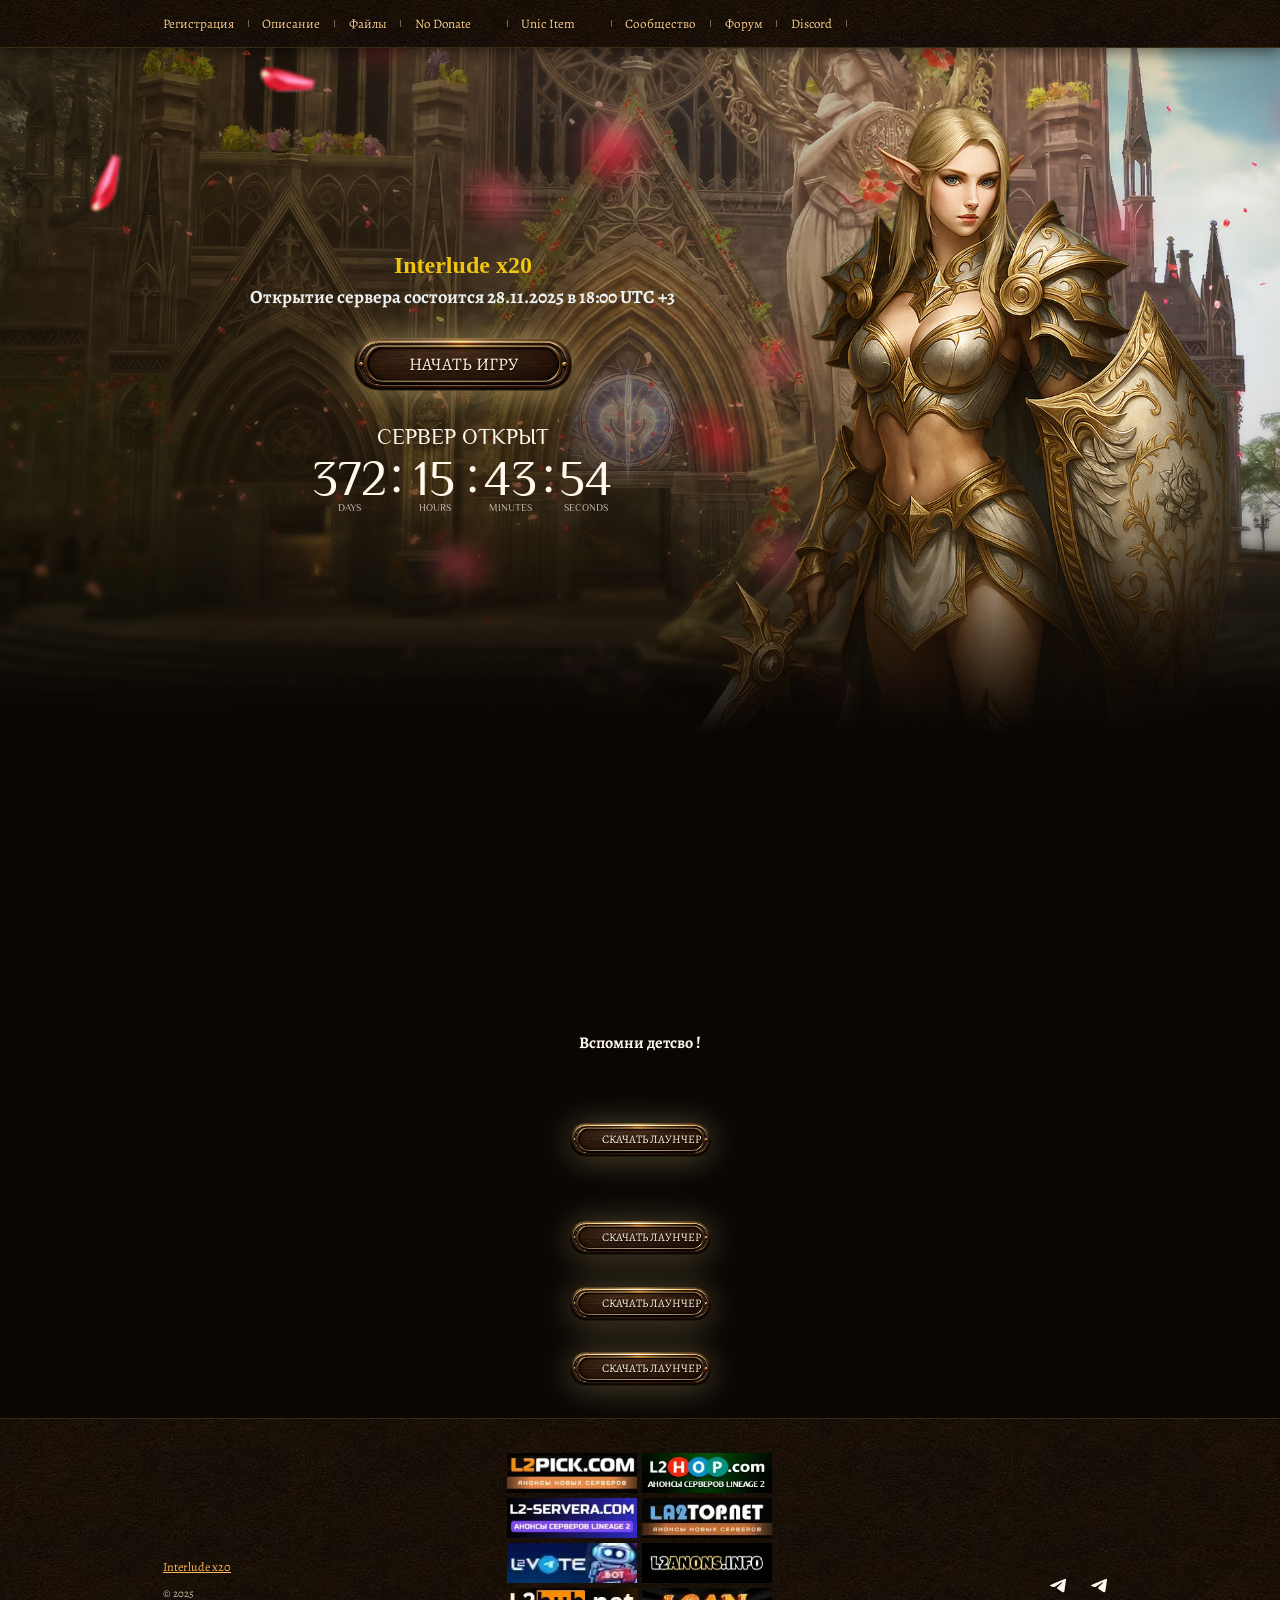
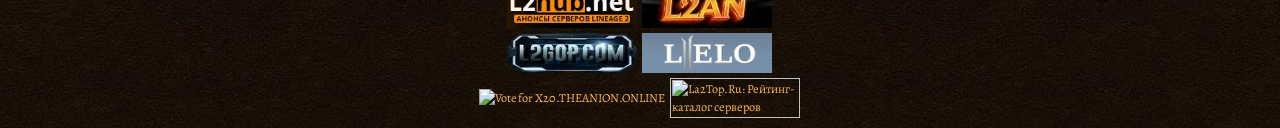
==== index.html @ 717d872b "Add files via upload" ====
<html lang="ru"><head>
<meta charset="utf-8"><style>
    .logotype__img {
        width: 100%;
        height: 100%;
        max-height: 222px;
        max-width: 400px;
    }
    .headline__desc_limit > p {
        padding: 0;
        margin: 0;
    }
</style>





<title data-i18n="title">Interlude x20 — Лучший выбор для фанатов Lineage 2 Interlude</title>
<meta name="description" content="💥 Врывайся к нам на сервер Interlude x20, осады и движ без остановки!">
<meta name="keywords" content="l2, la2, Interlude x20, Gracia, thebattle, l2name, averia, freewars, e-global, emerland, scryde, asterios, shock-world, eternal, beyond, euro-pvp, ketrawars, helios, rpg-club, lionna, l2dragon, l2mad, thewide, mas9, gorezonez, vonpts, new server, new server l2, new pvp server l2, new pvp server la2, л2, ла2, новые пвп сервера л2, новый пвп сервер л2, новый сервер л2, пвп крафт сервер, pts сборка, адреналин бот, квесты л2, анонсы новых серверов, server Gracia Final">
<meta name="robots" content="index, follow">
<meta name="language" content="ru">
<meta name="viewport" content="width=device-width, initial-scale=1.0">
<meta name="Content-Type" content="text/html; charset=UTF-8">
<meta property="og:title" content="Interlude x20 — Лучший выбор для фанатов Interlude ">
<meta property="og:description" content="💥 Врывайся к нам на сервер Interlude x20, осады и движ без остановки!">
<meta property="og:type" content="website">
<meta property="og:locale" content="ru">
<meta property="og:image" content="images/bg-top.jpg">


<link rel="icon" type="image/png" href="images/favicon-96x96.png" sizes="96x96">

    <script>
        const __config = {
            preload: {
                /* Minimum display time in seconds */
                /* Минимальное время показа в секундах */
                minTime: 1,

                /* Maximum display time in seconds */
                /* Максимальное время показа в секундах */
                maxTime: 10,

                /* Use the load event.
                If the event occurs earlier than min Time, the preloader will be hidden after the expiration of minTime.
                Otherwise, the preloader will be hidden if the event occurs later than minTime, but before maxTime */
                /* Использовать событие load.
                Если событие наступит раньше чем minTime, то прелоадер скроется по истечению minTime.
                Иначе прелоадер скроется если событие наступит позже minTime, но раньше maxTime */
                withOnload: true,

                /* Condition check update rate in seconds */
                /* Скорость обновления проверки условий в секундах */
                timeInterval: 0.5,
            },
            sectionSwitcher: {
                // Включить/отключить переключение секций колесиком
                init: true,
                // Скорость переключения между секциями
                // Switching speed between sections
                speed: 0.5,
                easeType: "power1.out",
            },
            sliders: {
                news: {
                    init: true,
                    loop: false,
                    autoplay: false,
                    autoplayDelay: 7000,
                },
                streams: {
                    init: true,
                    autoplay: false,
                    autoplayDelay: 10000,
                },
            },
            timer: {
                dd: [
                    ["Day", "Days", "Days"],
                    ["Hour", "Hours", "Hours"],
                    ["Minute", "Minutes", "Minutes"],
                    ["Second", "Seconds", "Seconds"],
                ],
            },
        };
    </script>


    <style>
        .preload {
            background-color: rgb(9, 6, 4);
            min-width: 320px;
            position: fixed;
            z-index: 500;
            top: 0;
            left: 0;
            right: 0;
            bottom: 0;
            display: flex;
            justify-content: center;
            align-items: center;
            flex-direction: column;
            box-sizing: border-box;
        }
    </style>
    <!-- fonts -->
    <link rel="preconnect" href="https://fonts.googleapis.com">
    <link rel="preconnect" href="https://fonts.gstatic.com" crossorigin="">
    <link href="https://fonts.googleapis.com/css2?family=Alegreya+Sans:ital,wght@0,100;0,300;0,400;0,500;0,700;0,800;0,900;1,100;1,300;1,400;1,500;1,700;1,800;1,900&family=Alegreya:ital,wght@0,400..900;1,400..900&family=Cormorant:ital,wght@0,300..700;1,300..700&family=Philosopher:ital,wght@0,400;0,700;1,400;1,700&display=swap" rel="stylesheet">

    <!-- libs -->
    <link rel="stylesheet" href="css/style.css">
    <link rel="stylesheet" href="css/jquery.fancybox.min.css">
    <link rel="stylesheet" href="css/swiper.min.css">

    <!-- Main style -->
    <link rel="stylesheet" href="css/main.css">
    <link rel="stylesheet" href="css/custom.css">
<style>
    .menu__item {
        cursor: pointer !important;
    }
</style></head>
<body class="body">












<div class="section compensate-for-scrollbar" data-section="navigation">
    <div class="container" data-container="navigation">
        <div class="navigation">
            <!-- <div class="navigation__box navigation__box_side_left"></div> -->

            <div class="navigation__menu menu" data-menu="">
                <div class="menu__content">
                    <ul class="menu__list">
                        <li class="menu__el">
                            <a href="javascript:;" data-open-window="modal-register"  class="menu__item" data-i18n="registg"> Регистрация </a>
                        </li>
                        <li class="menu__dot"></li>
                        <li class="menu__el">
                            
                            <a href="#serverinfo" dkonurl="https://dkon.app/L2Int/post/426738"   class="menu__item" data-i18n="desc"> Описание </a>

                            <!--a href="javascript:;" data-open-window="modal-serverinfo" class="menu__item" data-i18n="desc"> Описание </a-->
                        </li>
                        <li class="menu__dot"></li>
                        <li class="menu__el">
                            <a href="javascript:;" data-open-window="modal-downloads" data-menu-close="" class="menu__item" data-i18n="files">
                                Файлы                            </a>
                        </li>
                        
                        <li class="menu__dot"></li>
                          <li class="menu__el"> 
                            <a href="#nodonate"    data-menu-close="" class="menu__item" >
                                No Donate      &nbsp; <img style="width: 16px;height: 16px;" src="https://res.dkon.app/feelings/12.png" alt="">                       </a>
                        </li>
                        <li class="menu__dot"></li>
                        
                        
                         <li class="menu__el"> 
                            <a href="#unicitem"   data-menu-close="" class="menu__item" >
                                Unic Item      &nbsp; <img style="width: 16px;height: 16px;" src="https://res.dkon.app/feelings/55.png" alt="">                       </a>
                        </li>
                        <li class="menu__dot"></li>
                       
                        

                        <li class="menu__el">
                            <a href="https://dkon.app/L2Int" target="_blank" data-menu-close="" class="menu__item" data-i18n="comm">
                                Сообщество                            </a>
                        </li>
                        
                        <li class="menu__dot"></li>

                         <li class="menu__el">
                            <a href="https://dkon.app/La2WildMP" target="_blank" data-menu-close="" class="menu__item" data-i18n="forum">
                                Форум                            </a>
                        </li>
                        
                        <li class="menu__dot"></li>
                        
                        
                          <li class="menu__el">
                            <a href="https://dkon.app/go?cc=M02DJ" target="_blank" data-menu-close="" class="menu__item" >
                                Discord                            </a>
                        </li>
                        
                        <li class="menu__dot"></li>
                        

                        <li class="menu__el menu__el_continer menu__el_continer_divider"></li>
                        <li class="menu__el menu__el_continer" data-place-from="auth"></li>
                        <li class="menu__el menu__el_continer">
                            <div class="scl_type_mobile" data-place-from="scl"></div>
                        </li>
                    </ul>
                    <!-- END menu__list -->
                </div>
                <!-- END menu__content -->
            </div>
            <!-- END menu -->


            <div class="navigation__box navigation__box_side_right">
              
            </div>

            <div class="navigation__gw-burger gw-burger" data-gw-burger="">
                <div class="gw-burger__box">
                    <div class="gw-burger__line gw-burger__line_pos_top"></div>
                    <div class="gw-burger__line gw-burger__line_pos_middle"></div>
                    <div class="gw-burger__line gw-burger__line_pos_bottom"></div>
                </div>
            </div>
        </div>
        <!-- END  navigation -->
    </div>
</div>
<!-- END  section -->

    <div class="page">
        <header class="section" data-section="hero" data-target-section="hero">
            <div class="container" data-container="hero">
                <div class="hero" data-gw-anime="fadeInDown" data-gw-anime-delay=".2s" data-gw-anime-duration=".8s">
                    <div class="hero__box">
                        <div class="hero__logotype">
                            <a href="/" class="logotype">
                                
                            </a>

                        </div>
                        <!-- <h1 class="hero__title">Сoming soon!</h1> -->
                                                                                <div class="hero__subtitle">
                                <div class="about__desc">
<div class="headline__desc headline__desc_limit">
<p><span style="color: #f1c40f; font-family: georgia, palatino, serif;"><span style="font-size: 24px;"><strong>Interlude x20</strong></span></span></p>
<p><span style="color: #ecf0f1;"><span style="font-size: 18pt;"><strong><span style="font-size: 14pt;"  data-i18n="server_opening">Открытие сервера состоится 28.11.2025 в 18:00 UTC +3</span></strong></span></span></p>
</div>
</div>
                            </div>
                                                <div class="hero__btns">
                            <a href="javascript:;" data-open-window="modal-downloads" class="btn btn_size_large" data-i18n="start_game">
                                Начать Игру                            </a>
                        </div>
                        <div class="hero__countdownbox countdownbox" data-countdown-start-time="2025-11-28 19:00:00" data-countdown-before="До старта осталось:" data-countdown-after="Сервер открыт" data-countdown-time-zone="Europe/Moscow"></div>

                    </div>
                </div>
                <!-- END  hero -->
            </div>
            <!-- END  container -->
        </header>
        <!-- END  section -->
        
        
        
        

        <div class="spacer"></div>
        
        <p><center>
            <h2> Вспомни детсво !</h2>
            <div class="dkon-app">
    <div class="dkon-app-cell">
        <script async="" src="https://res.dkon.app/dev/widget.js" dkon-video="embed" data-dkon-color="sepia" data-dkon-post="PKAlly/426912" data-width="310px" data-height="354px"></script>
    </div>
    <div class="dkon-app-cell">
        <script async="" src="https://res.dkon.app/dev/widget.js" dkon-video="embed" data-dkon-color="sepia" data-dkon-post="PKAlly/426910" data-width="310px" data-height="354px"></script>
    </div>
    <div class="dkon-app-cell">
        <script async="" src="https://res.dkon.app/dev/widget.js" dkon-video="embed" data-dkon-color="sepia" data-dkon-post="PKAlly/426911" data-width="310px" data-height="354px"></script>
    </div>
</div>
            
            
            

      <style>
          .dkon-app {
    display: flex;
    flex-wrap: wrap; /* Позволяет обертывание элементов */
    gap: 10px; /* Отступ между ячейками */
}

.dkon-app-cell {
    flex: 1 1 310px; /* Минимальная ширина ячеек */
    max-width: calc(100% - 20px); /* Учитываем отступы */
    box-sizing: border-box; /* Корректный расчет ширины */
}

</style>
            
        
            </center></p>
        
        
        <br><br>
        
        <center>
                                
                                <a href="https://dkon.app/go?cc=RGAqG" target="_blank"  class="downloads__btn btn" data-i18n="launcher"> <img style="width: 16px;height: 16px;" src="https://res.dkon.app/feelings/12.png" alt=""> Скачать лаунчер</a> 
                            </center>
        <br><br>
        
        <div id="nodonate"></div>
        
        
        <center>
                                  <script async="" src="https://res.dkon.app/dev/widget.js" data-dkon-color="sepia" data-dkon-post="L2Int/426749" data-width="100%" data-height="844px"></script></center>
                    
            
                  
        
        <br><br>
        <center>
                                
                                <a href="https://dkon.app/go?cc=RGAqG" target="_blank"  class="downloads__btn btn" data-i18n="launcher"> <img style="width: 16px;height: 16px;" src="https://res.dkon.app/feelings/12.png" alt=""> Скачать лаунчер</a> 
                            </center> <br><br>
        
        <div id="unicitem"></div>
                                <center>
                                  <script defer src="https://res.dkon.app/dev/widget.js" data-dkon-color="sepia" data-dkon-post="L2Int/426750" data-width="100%" data-height="724px"></script></center>
                    
            
                  <center>
                                
                                <a href="https://dkon.app/go?cc=RGAqG" target="_blank"  class="downloads__btn btn" data-i18n="launcher"> <img style="width: 16px;height: 16px;" src="https://res.dkon.app/feelings/12.png" alt=""> Скачать лаунчер</a> 
                            </center>
        
        
        <br><br>
        <div id="serverinfo"></div>
        <center>
                                  <script defer src="https://res.dkon.app/dev/widget.js" data-dkon-color="sepia" data-dkon-post="L2Int/426738" data-width="100%" data-height="3024px"></script></center>
                    
            
                  <center>
                                
                                <a href="https://dkon.app/go?cc=RGAqG" target="_blank"  class="downloads__btn btn" data-i18n="launcher"> <img style="width: 16px;height: 16px;" src="https://res.dkon.app/feelings/12.png" alt=""> Скачать лаунчер</a> 
                            </center> 
        <br><br>
        <footer class="section" data-section="footer" data-gw-anime="fadeIn" data-gw-anime-duration=".6s" data-gw-anime-delay=".1s">
            <div class="container" data-container="footer">
                <div class="footer" style="padding-bottom: 10px;align-items: center">
                    <div class="footer__about">
                        <div class="footer__logotype">
                            <a href="/" class="logo">
                               Interlude x20
                            </a>

                        </div>
                        <div class="footer__desc">
                            © 2025
                                                   </div>
                    </div>
                    <div class="footer__fnav fnav">
                        <div style="display: flex;align-items: center;gap: 5px;flex-wrap: wrap;justify-content: center">
                                                                                        
                                <a href="https://l2pick.com" style="width: 130px;height: 40px" class="footer__link">
                                    <img style="width: 130px;height: 40px" src="images/Y7dDNddhHydB2cgTfGYsXqw3Je3lq1OaXede9zss1731254130.webp" title="L2PICK.COM" alt="L2PICK.COM">
                                </a>
                                                                                                                    
                                <a href="https://l2hop.com/" style="width: 130px;height: 40px" class="footer__link">
                                    <img style="width: 130px;height: 40px" src="images/bs50uPxa5hb0PpVKUBp5RZYoOgTSJMuG7CWJR9Ps1731254202.webp" title="L2HOP" alt="L2HOP">
                                </a>
                                                                                                                    
                                <a href="https://l2-servera.com/" style="width: 130px;height: 40px" class="footer__link">
                                    <img style="width: 130px;height: 40px" src="images/TnX2RUT76XCcNHqHaRD4QbnkZVvxZvfkZ4GWJ8Tn1759477064.webp" title="https://l2-servera.com/" alt="https://l2-servera.com/">
                                </a>
                                                                                                                    
                                <a href="https://la2top.net/" style="width: 130px;height: 40px" class="footer__link">
                                    <img style="width: 130px;height: 40px" src="images/rRxpN9SWddkGqZyQAq9zYwoBcsLe1r26z8j5XShT1759476986.webp" title="https://la2top.net/" alt="https://la2top.net/">
                                </a>
                                                                                                                    
                                <a href="https://l2vote.com" style="width: 130px;height: 40px" class="footer__link">
                                    <img style="width: 130px;height: 40px" src="images/aj7BLZFQsIt9NE6e8hvDhTBbEa8HcwkjdbP0i9Vy1759477099.webp" title="https://l2vote.com" alt="https://l2vote.com">
                                </a>
                                                                                                                    
                                <a href="https://l2anons.info/" style="width: 130px;height: 40px" class="footer__link">
                                    <img style="width: 130px;height: 40px" src="images/de7yeKzsjPoFZJ0JrrP3ccYum7Zbr6uSv5JJC8G01759477131.webp" title="https://l2anons.info/" alt="https://l2anons.info/">
                                </a>
                                                                                                                    
                                <a href="https://l2hub.net/" style="width: 130px;height: 40px" class="footer__link">
                                    <img style="width: 130px;height: 40px" src="images/wTutTf3WyJmzocgLadRB1srlS1XpNAeCVgsAjTvs1731257094.webp" title="L2HUB" alt="L2HUB">
                                </a>
                                                                                                                    
                                <a href="https://l2anons.info/" style="width: 130px;height: 40px" class="footer__link">
                                    <img style="width: 130px;height: 40px" src="images/sO4oRKHEU0VrCLTTkanONznDFwlK46jAETwYK4d017594769291759477018.webp" title="https://l2anons.info/" alt="https://l2anons.info/">
                                </a>
                                                                                                                    
                                <a href="https://l2gop.com" style="width: 130px;height: 40px" class="footer__link">
                                    <img style="width: 130px;height: 40px" src="images/HxFuuf3XJyYMZyJJwhSkJBjELkajX2ICprNZOHGe1759477159.webp" title="https://l2gop.com" alt="https://l2gop.com">
                                </a>
                                                                                                                    
                                <a href="https://l2elo.com/" style="width: 130px;height: 40px" class="footer__link">
                                    <img style="width: 130px;height: 40px" src="images/YU7EeNQ40eVfkeewPW3tK5NEKdo1bEFgFqWg5lWl1759477191.webp" title="https://l2elo.com/" alt="https://l2elo.com/">
                                </a>
                            <a href="https://l2.hopzone.net/site/vote/107031/1"><img src="https://l2.hopzone.net/assets/img/banners/vote_banners/simple_banner_4.png" alt="Vote for X20.THEANION.ONLINE" title="L2.HOPZONE.NET – Lineage 2 Servers ranking"></a>

<a href="http://La2Top.Ru/" target="_blank"><img src="http://La2Top.Ru/resource/img/logo1.png" class="footer__link" style="width: 130px;height: 40px"  alt="La2Top.Ru: Рейтинг-каталог серверов Lineage2"></a>
                            
                            
                                                                                </div>
                    </div>
                    <div class="footer__media" style="gap: 0">
                        <div class="footer__social">
                            <div class="scl">
                                <div class="scl__list">
                                    <a href="#" target="_blank" class="scl__item">
        <i class="gwi gwi_tg scl__ico-tg"></i>
    </a>
    <a href="#" target="_blank" class="scl__item">
        <i class="gwi gwi_tg scl__ico-tg"></i>
    </a>




                                </div>
                            </div>

                        </div>
                       
                    </div>
                </div>
                <!-- END  footer -->
            </div>
            <!-- END  container -->
        </footer>
        <!-- END  section -->

    </div>

<div class="bg" id="bg">
    <div class="bg__cover">
        <div class="bg__img bg__img_1" data-bg-parallax="-80">
            <div class="bg__char bg__char_1" data-gw-anime="fadeInLeft" data-gw-anime-delay=".2s" data-gw-anime-duration=".8s"></div>
        </div>
    </div>
</div>
<!-- END bg -->


<div style="display: none">
    <div class="mdl mdl_animated" id="modal-downloads">
        <div class="mdl__inner">
            <div class="mdl__close" data-fancybox-close=""></div>
            <div class="mdl__body downloads">
                <div class="downloads__grp">
                    <div class="downloads__list">
                        <div class="downloads__box">
                            <div class="downloads__heading">
                                <div class="downloads__title" data-i18n="start_game">Начать игру</div>
                                <div class="downloads__desc downloads__desc_accent_no" data-i18n="start_game_desc">
                                    Чтобы играть на нашем сервере, вам необходимо и скачать файлы с Google диска, либо загрузить клиент через наш лаунчер (рекомендуем). <br>
                                На сервере установлена авторегистрация (регистрация аккаунта происходит в самой игре)!
                                </div>
                            </div>
                            <div class="downloads__btns">
                                
                                <a href="https://dkon.app/go?cc=RGAqG" target="_blank"  class="downloads__btn btn" data-i18n="launcher"> <img style="width: 16px;height: 16px;" src="https://res.dkon.app/feelings/12.png" alt=""> Скачать лаунчер</a> 
                            </div>
                        </div>
                        <div class="downloads__devider"></div>
                                                                                <div class="downloads__box">
                                <div class="downloads__heading">
                                    <div class="downloads__title" data-i18n="patchandclient">
                                        Патч + Клиент
                                    </div>
                                    <div class="downloads__desc downloads__desc_accent_no" data-i18n="reclaunch">
                                        (Рекомендуем устанавливать игру через лаунчер)
                                    </div>
                                </div>
                                <div class="downloads__btns">
                                                                                                                    <a href="https://dkon.app/go?cc=cqo0P" target="_blank" class="downloads__btn btn ">
                                                                                            <img style="width: 16px;height: 16px;" src="images/google.png" alt="">
                                                                                        Client Interlude
                                        </a>
                                                                                                                    <a href="https://dkon.app/go?cc=3557q" target="_blank"  class="downloads__btn btn ">
                                                                                                                        <img style="width: 16px;height: 16px;" src="https://res.dkon.app/dalam-icon.ico/new-2025/icon_256x256x32.png" alt="">
                                                                                                                        
                                                                                           
                                                                                        Patch Interlude
                                        </a>
                                                                                                                   
                                                                    </div>
                            </div>

                                            </div>
                    <div class="downloads__requirements">
                       
                        <div class="downloads__tablebox">
                            
                                <script async src="https://res.dkon.app/dev/widget.js" data-dkon-color="sepia" data-dkon-post="L2Int/426747" data-width="100%" data-height="450px"></script>
                       
                        </div>
                    </div>
                </div>
            </div>
            <!-- END  mdl__body -->
        </div>
        <!-- END  mdl__inner -->
    </div>
    <!-- END  ww -->
</div>


    <!----- ddddd--->
    
<div style="display: none">
    <div class="mdl mdl_animated" id="modal-serverinfo">
        <div class="mdl__inner">
            <div class="mdl__close" data-fancybox-close=""></div>
            <div class="mdl__body downloads">
                <div class="downloads__grp">
                    <div class="downloads__list">
                        <div class="downloads__box">
                            <div class="downloads__heading">
                                <div class="downloads__title" data-i18n="inf">Информация о сервере</div>
                                <div class="downloads__desc downloads__desc_accent_no" data-i18n="infs">
                                    Классический сервер Interlude с рейтами х3.  
                                    <br> Сервер максимальо приблежен к оффу
                                    <br> Сервер мультиязычный
                                    <br> Оффлайн трейд бесплатный 
                                    
                                    <br> На сервере отсутсвует донат<br>
                                    Максимальное количество окон 4
                                  <br>  Торговая зона - MDT
                                    <br> Бафф до 24 уровня
                                    <br> Телепорты бесплатные 
            
                                    
                                    <br>
                                    <br>
                                    <br> Мы против покупных кланов и пати. Сервер адаптирован для соло игроков!
                                    <br> На сервере стоит защита от Ddos-атак!
                                    
                                </div>
                            </div>
                            
                        </div>
                                                                                

                                            </div>
                    <div class="downloads__requirements">
                        <div class="downloads__heading">
                            <div class="downloads__title"> </div>
                        </div>
                        <div class="downloads__tablebox">
                            
                            <!--script async src="https://res.dkon.app/dev/widget.js" data-dkon-post="Interlude/297905" data-width="100%" data-height="340px"></script-->
                            <!--script async src="https://res.dkon.app/dev/widget.js" data-dkon-color="sepia" data-dkon-post="Intx3/426538" data-width="100%" data-height="370px"></script-->
                            <script async="" src="https://res.dkon.app/dev/widget.js" data-dkon-color="marine" data-dkon-post="rdtfght/426544" data-width="310px" data-height="314px"></script>
                            
                        </div>
                    </div>
                </div>
            </div>
            <!-- END  mdl__body -->
        </div>
        <!-- END  mdl__inner -->
    </div>
    <!-- END  ww -->
</div>
    
    
    
    
    
    
    
    
   
<!--div style="display: none">
    <div class="mdl mdl_animated" id="modal-nodonate">
        <div class="mdl__inner">
            <div class="mdl__close" data-fancybox-close=""></div>
            <div class="mdl__body downloads">
                
                       
                            
                                <center>
                                  <script async="" src="https://res.dkon.app/dev/widget.js" data-dkon-color="sepia" data-dkon-post="L2Int/426749" data-width="100%" data-height="844px"></script></center>
                    
            
                  <center>
                                
                                <a href="https://dkon.app/go?cc=RGAqG" target="_blank"  class="downloads__btn btn" data-i18n="launcher"> <img style="width: 16px;height: 16px;" src="https://res.dkon.app/feelings/12.png" alt=""> Скачать лаунчер</a> 
                            </center>
            <!-- END  mdl__body -->
        <!-- END  mdl__inner -->
    
    <!-- END  ww --
</div-->
    
      
    
    
            
<!--div style="display: none">
    <div class="mdl mdl_animated" id="modal-unicitem">
        <div class="mdl__inner">
            <div class="mdl__close" data-fancybox-close=""></div>
            <div class="mdl__body downloads">
                
                       
                            
                                <center>
                                  <script defer src="https://res.dkon.app/dev/widget.js" data-dkon-color="sepia" data-dkon-post="L2Int/426750" data-width="100%" data-height="724px"></script></center>
                    
            
                  <center>
                                
                                <a href="https://dkon.app/go?cc=RGAqG" target="_blank"  class="downloads__btn btn" data-i18n="launcher"> <img style="width: 16px;height: 16px;" src="https://res.dkon.app/feelings/12.png" alt=""> Скачать лаунчер</a> 
                            </center>
            <!-- END  mdl__body -->
        <!-- END  mdl__inner -->
    
    <!-- END  ww -
</div-->   
            
    
    
    <!---- reg--->
    
    
    
<div style="display: none">
    <div class="mdl mdl_animated" id="modal-register">
        <div class="mdl__inner">
            <div class="mdl__close" data-fancybox-close=""></div>
            <div class="mdl__body downloads">
                <div class="downloads__grp">
                    <div class="downloads__list">
                        <div class="downloads__box">
                            <div class="downloads__heading">
                                <div class="downloads__title" data-i18n="registg">Регистрация</div>
                                <div class="downloads__desc downloads__desc_accent_no" data-i18n="rginf">
                                    
                                    <br> 
                                    <br> Дороги игроки! На нашем сервере установлена авторегистрация!
                                    <br> 
                                    <br> Для того, что бы зарегистрироваться на сервере вы должны скачать наш клиент
                                    <br> Скачать клиент Gracia Final можно через Google либо через наш лаунчер (рекомендуем)
                                    <br> После установки клиента, вы заходите в игру!
                                    <br> В игре вы вводите желаемый логин и пароль
                                    <br> Если логин свободен, то аккаунт будет создан
                                    <br> Не рекомендуем использовать пароли с других проектов
                                    <br> Минимальная длина аккаунта 4 символа, длина пароля 4 символа
                                    <br> 
                                    <br> На сервере стоит защита от подбора паролей !
                                </div>
                            </div>
                            
                        </div>
                                                                                

                                            </div>
                    <div class="downloads__requirements">
                        <div class="downloads__heading">
                            <div class="downloads__title"> </div>
                        </div>
                        <div class="downloads__tablebox">
                            
                            <script async src="https://res.dkon.app/dev/widget.js" data-dkon-color="sepia" data-dkon-post="L2Int/426748" data-width="100%" data-height="490px"></script>
                            
                        </div>
                    </div>
                </div>
            </div>
            <!-- END  mdl__body -->
        </div>
        <!-- END  mdl__inner -->
    </div>
    <!-- END  ww -->
</div>
    
<!-- Libs  -->
<script src="js/jquery-3.4.1.min.js"></script>
<script src="js/jquery.fancybox.js"></script>
<script src="js/swiper.min.js"></script>
<script src="js/gsap.min.js"></script>
<script src="js/ScrollTrigger.min.js"></script>
<script src="js/ScrollToPlugin.min.js"></script>
<script src="js/anime.min.js"></script>
<script src="js/luxon.min.js"></script>

<script src="js/app.js"></script>
<script src="js/custom.js"></script>

<script src="https://res.dkon.app/gamecenter_promo/lang/intx3/dkon.js"></script>
    

    <script>
        
        (function(){
  const replacement = '28.11.2025 - 19:00 UTC +3';
  function replaceInNode(node){
    if (node.nodeType === 3) { // текстовый узел
      if (node.nodeValue && node.nodeValue.includes('{datetime}'))
        node.nodeValue = node.nodeValue.replace(/\{datetime\}/g, replacement);
    } else if (node.nodeType === 1) { // элемент
      if (node.innerHTML && node.innerHTML.includes('{datetime}'))
        node.innerHTML = node.innerHTML.replace(/\{datetime\}/g, replacement);
    }
  }

  // Сначала разовая попытка (на случай если уже вставлено)
  document.querySelectorAll('body *').forEach(el => replaceInNode(el));

  // Наблюдаем за изменениями DOM и заменяем по ходу
  const mo = new MutationObserver(muts => {
    muts.forEach(m => {
      m.addedNodes.forEach(n => {
        replaceInNode(n);
        if (n.querySelectorAll) n.querySelectorAll('*').forEach(el => replaceInNode(el));
      });
      if (m.type === 'characterData' && m.target) replaceInNode(m.target);
      if (m.type === 'attributes' && m.target) replaceInNode(m.target);
    });
  });

  mo.observe(document.body, {childList: true, subtree: true, characterData: true, attributes: true});
})();

</script>



</body></html>
---- css/style.css ----
@font-face {
  font-family: 'gwi';
  src:
    url('../fonts/gwi.ttf') format('truetype'),
    url('../fonts/gwi.woff') format('woff'),
    url('../images/gwi.svg#gwi') format('svg');
  font-weight: normal;
  font-style: normal;
  font-display: block;
}

[class^="gwi_"], [class*=" gwi_"] {
  /* use !important to prevent issues with browser extensions that change fonts */
  font-family: 'gwi' !important;
  speak: never;
  font-style: normal;
  font-weight: normal;
  font-variant: normal;
  text-transform: none;
  line-height: 1;

  /* Better Font Rendering =========== */
  -webkit-font-smoothing: antialiased;
  -moz-osx-font-smoothing: grayscale;
}

.gwi_tg:before {
  content: "\e923";
}
.gwi_vk-brands-solid:before {
  content: "\e922";
}
.gwi_cookies:before {
  content: "\e921";
}
.gwi_share:before {
  content: "\e91f";
}
.gwi_fb:before {
  content: "\e903";
}
.gwi_google:before {
  content: "\e911";
}
.gwi_instagram:before {
  content: "\e912";
}
.gwi_linkedin:before {
  content: "\e913";
}
.gwi_reddit:before {
  content: "\e914";
}
.gwi_sq-telegram:before {
  content: "\e915";
}
.gwi_tiktok:before {
  content: "\e916";
}
.gwi_twitch:before {
  content: "\e917";
}
.gwi_x:before {
  content: "\e918";
}
.gwi_youtube:before {
  content: "\e919";
}
.gwi_artstation:before {
  content: "\e91a";
}
.gwi_discord:before {
  content: "\e91b";
}
.gwi_ex-glob:before {
  content: "\e91c";
}
.gwi_ind-list:before {
  content: "\e91e";
}
.gwi_ind-marker-3:before {
  content: "\e900";
}
.gwi_calendar1:before {
  content: "\e924";
}
.gwi_check:before {
  content: "\e904";
}
.gwi_check-circle:before {
  content: "\e905";
}
.gwi_chevron-down:before {
  content: "\e906";
}
.gwi_chevron-left:before {
  content: "\e901";
}
.gwi_chevron-right:before {
  content: "\e902";
}
.gwi_chevron-up:before {
  content: "\e907";
}
.gwi_edit:before {
  content: "\e908";
}
.gwi_eye:before {
  content: "\e909";
}
.gwi_eye-off:before {
  content: "\e90a";
}
.gwi_log-in:before {
  content: "\e90b";
}
.gwi_log-out:before {
  content: "\e90c";
}
.gwi_menu:before {
  content: "\e90d";
}
.gwi_radio:before {
  content: "\e90e";
}
.gwi_error:before {
  content: "\e920";
}
.gwi_calendar:before {
  content: "\e953";
}
.gwi_facebook:before {
  content: "\ea91";
}
.gwi_facebook2:before {
  content: "\ea94";
}
.gwi_image:before {
  content: "\e90f";
}
.gwi_images:before {
  content: "\e910";
}
.gwi_feed:before {
  content: "\e91d";
}
.gwi_clock:before {
  content: "\e94e";
}
.gwi_spinner2:before {
  content: "\e97b";
}
.gwi_spinner9:before {
  content: "\e982";
}
.gwi_spinner10:before {
  content: "\e983";
}
.gwi_zoom-in:before {
  content: "\e987";
}
.gwi_zoom-out:before {
  content: "\e988";
}
.gwi_cog:before {
  content: "\e994";
}
.gwi_fire:before {
  content: "\e9a9";
}
.gwi_cloud-download:before {
  content: "\e9c2";
}
.gwi_star-empty:before {
  content: "\e9d7";
}
.gwi_star-half:before {
  content: "\e9d8";
}
.gwi_star-full:before {
  content: "\e9d9";
}
.gwi_plus:before {
  content: "\ea0a";
}
.gwi_minus:before {
  content: "\ea0b";
}
.gwi_checkmark:before {
  content: "\ea10";
}
.gwi_arrow-up2:before {
  content: "\ea3a";
}
.gwi_arrow-right2:before {
  content: "\ea3c";
}
.gwi_arrow-down2:before {
  content: "\ea3e";
}
.gwi_arrow-left2:before {
  content: "\ea40";
}
.gwi_google-2:before {
  content: "\ea88";
}
.gwi_facebook1:before {
  content: "\ea90";
}
.gwi_instagram-2:before {
  content: "\ea92";
}
.gwi_whatsapp:before {
  content: "\ea93";
}
.gwi_rss:before {
  content: "\ea9b";
}
.gwi_youtube-2:before {
  content: "\ea9d";
}
.gwi_twitch-2:before {
  content: "\ea9f";
}
.gwi_steam:before {
  content: "\eaac";
}
.gwi_github:before {
  content: "\eab0";
}
.gwi_skype:before {
  content: "\eac5";
}
.gwi_spinner11:before {
  content: "\e984";
}
.gwi_cog1:before {
  content: "\e995";
}
.gwi_stats-dots:before {
  content: "\e99b";
}
.gwi_trophy:before {
  content: "\e99e";
}
.gwi_gift:before {
  content: "\e99f";
}
.gwi_shield:before {
  content: "\e9b4";
}
.gwi_attachment:before {
  content: "\e9cd";
}
.gwi_star-empty1:before {
  content: "\e9da";
}
.gwi_star-full1:before {
  content: "\e9db";
}
.gwi_info:before {
  content: "\ea0c";
}
.gwi_enter:before {
  content: "\ea13";
}
.gwi_exit:before {
  content: "\ea14";
}
.gwi_loop2:before {
  content: "\ea2e";
}
.gwi_checkbox-checked:before {
  content: "\ea52";
}
.gwi_checkbox-unchecked:before {
  content: "\ea53";
}
.gwi_embed2:before {
  content: "\ea80";
}
.gwi_terminal:before {
  content: "\ea81";
}
.gwi_instagram1:before {
  content: "\ea95";
}
.gwi_whatsapp1:before {
  content: "\ea96";
}
.gwi_envelope-o:before {
  content: "\e925";
}
.gwi_envelope:before {
  content: "\e926";
}
.gwi_vk:before {
  content: "\e927";
}
---- css/main.css ----
:root{--body-min-width:20rem;--body-max-width:100%;--body-background-color-rgb:#090604;--body-background-color:9,6,4;--content-bg-rgb:#f2f2ef;--content-bg:242,242,239;--container-width:87.5rem;--font-0:"Alegreya","Philosopher","Times New Roman",Times,serif;--font-1:"Philosopher","Times New Roman",Times,serif;--font-2:"Alegreya Sans",Arial,sans-serif;--font-3:"Alice","Times New Roman",Times,serif;--font-ico:"gwi";--color-light-rgb:#e8d1a6;--color-light:232,209,166;--color-dark-rgb:#000;--color-dark:0,0,0;--color-red-rgb:#fb3535;--color-red:251,53,53;--color-yellow-rgb:#ff0;--color-yellow:255,255,0;--color-orange-rgb:orange;--color-orange:255,165,0;--color-pink-rgb:pink;--color-pink:255,192,203;--color-purple-rgb:purple;--color-purple:128,0,128;--color-blue-rgb:#4484d8;--color-blue:68,132,216;--color-green-rgb:#66f066;--color-green:102,240,102;--color-grey-rgb:grey;--color-grey:128,128,128;--color-white-rgb:#fff;--color-white:255,255,255;--color-black-rgb:#000;--color-black:0,0,0;--color-brown-rgb:brown;--color-brown:165,42,42;--color-aqua-rgb:#0ff;--color-aqua:0,255,255;--color-0-rgb:#fff8eb;--color-0:255,248,235;--color-1-rgb:#ccc1a4;--color-1:204,193,164;--color-2-rgb:#ffae63;--color-2:255,174,99;--color-3-rgb:#fff;--color-3:#fff;--color-4-rgb:#fff;--color-4:#fff;--color-5-rgb:#fff;--color-5:#fff;--color-6-rgb:#fff;--color-6:#fff;--color-7-rgb:#fff;--color-7:#fff;--color-8-rgb:#fff;--color-8:#fff;--color-9-rgb:#fff;--color-9:#fff;--color-accent-rgb:#ffce8f;--color-accent:255,206,143;--color-accent-hover-rgb:#ffdb65;--color-accent-hover:255,219,101;--color-accent-2-rgb:#ffdb65;--color-accent-2:255,219,101;--color-accent-2-hover-rgb:#f80;--color-accent-2-hover:255,136,0;--color-url-rgb:#ffb759;--color-url:255,183,89;--color-url-hover-rgb:#ff9b31;--color-url-hover:255,155,49;--margin:0.625rem;--margin-x2:calc(var(--margin * 2));--margin-half:calc(var(--margin)/2);--margin-third:calc(var(--margin)/3);--negative-margin:calc(var(--margin)*-1);--border-radius:0.3125rem;--border-width:1px;--border-type:solid;--border-color:rgba(255,205,111,0.14);--border:var(--border-width) var(--border-type) var(--border-color);--shadow:0px 0.4375rem 3.375rem rgba(36,30,10,0.1);--thumb-url:url(../images/thumb.jpg);--arrow-down:url(../images/icons/arrow-down.svg);--arrow-down-width:1rem;--arrow-down-height:0.625rem;--icon-play:url(../images/play.png);--tippy-bg-color:#fff;--tippy-text-color:rgba(var(--color-1),1);--tippy-font-size:0.875rem;--tippy-border-radius:0.625rem;--tippy-border-color:#f1c93c}main{display:block}h1{font-size:2em;margin:.67em 0}hr{box-sizing:content-box;height:0;overflow:visible;border-color:rgba(0,0,0,.15)}pre{font-family:monospace,monospace;font-size:1em}abbr[title]{border-bottom:none;text-decoration:underline;-webkit-text-decoration:underline dotted;text-decoration:underline dotted}b,strong{font-weight:bolder}code,kbd,samp{font-family:monospace,monospace;font-size:1em}small{font-size:80%}sub,sup{font-size:75%;line-height:0;position:relative;vertical-align:baseline}sub{bottom:-.25em}sup{top:-.5em}button,input,optgroup,select,textarea{font-family:inherit;font-size:100%;line-height:1.15;margin:0}button,input{overflow:visible}button,select{text-transform:none}[type=button],[type=reset],[type=submit],button{-webkit-appearance:button}[type=button]::-moz-focus-inner,[type=reset]::-moz-focus-inner,[type=submit]::-moz-focus-inner,button::-moz-focus-inner{border-style:none;padding:0}[type=button]:-moz-focusring,[type=reset]:-moz-focusring,[type=submit]:-moz-focusring,button:-moz-focusring{outline:1px dotted ButtonText}fieldset{padding:.35em .75em .625em}legend{box-sizing:border-box;color:inherit;display:table;max-width:100%;padding:0;white-space:normal}progress{vertical-align:baseline}textarea{overflow:auto}[type=checkbox],[type=radio]{box-sizing:border-box;padding:0}[type=number]::-webkit-inner-spin-button,[type=number]::-webkit-outer-spin-button{height:auto}[type=search]{-webkit-appearance:textfield;outline-offset:-.125rem}[type=search]::-webkit-search-decoration{-webkit-appearance:none}::-webkit-file-upload-button{-webkit-appearance:button;font:inherit}details{display:block}summary{display:list-item}[hidden],template{display:none}img{border-style:none;display:inline-block}iframe,img,video{max-width:100%}a{background-color:transparent;color:#ffb759;color:rgba(var(--color-url),1);transition-duration:.2s;transition-property:opacity,color,background-color;outline:0;text-decoration:underline}a:hover{text-decoration:none}a:active,a:focus{outline:0}::-webkit-input-placeholder{color:#cc977f;color:var(--input-placeholder-color);opacity:1}:-moz-placeholder,::-moz-placeholder{color:#cc977f;color:var(--input-placeholder-color);opacity:1}:-ms-input-placeholder{color:#cc977f;color:var(--input-placeholder-color);opacity:1}:focus::-webkit-input-placeholder{color:transparent;color:var(--input-placeholder-color-focus)}:focus:-moz-placeholder,:focus::-moz-placeholder{color:transparent;color:var(--input-placeholder-color-focus)}:focus:-ms-input-placeholder{color:transparent;color:var(--input-placeholder-color-focus)}[class*=" gwi_"]:before,[class^=gwi_]:before{margin:0;width:auto}ol,ul{padding-left:1.375em;margin:.625em 0}table{border:1px solid rgba(255,205,111,.14);border:var(--border);border-collapse:collapse;background-color:#26231e;border-radius:.125rem;color:#fff8eb;color:rgba(var(--color-0),1)}td,th{border:1px solid rgba(255,205,111,.14);border:var(--border);padding:.625em 1em}th{color:#fff;background-color:#402a1c;font-weight:700}tr:where(:nth-child(odd)){background-color:#1e1c19}::-webkit-scrollbar{width:.375rem;height:.25rem;background-color:rgba(0,0,0,.4)}::-webkit-scrollbar-thumb{background-color:#422418}::-webkit-scrollbar-thumb:hover{background-color:#9b5a35}*{scrollbar-width:thin;scrollbar-color:#9b5a35 #422418}html{line-height:1.5;-webkit-text-size-adjust:100%;font-family:Alegreya,Philosopher,Times New Roman,Times,serif;font-family:var(--font-0);font-size:100%;font-weight:400;color:#fff8eb;color:rgba(var(--color-0),1);cursor:default}.section-slider-active [data-section=navigation]{margin-right:0!important}body{top:0!important;position:relative!important;z-index:0;overflow-x:clip;margin:0;background-color:#090604;background-color:rgba(var(--body-background-color),1);background-image:none;background-size:auto;background-position:50%;background-repeat:no-repeat}.page,body{min-height:100vh;min-height:100dvh;min-width:20rem;min-width:var(--body-min-width);display:flex;flex-direction:column}.page{margin:0 auto;width:100%;max-width:100%;max-width:var(--body-max-width);flex-grow:1;transition:all .3s}.page,.section{position:relative;z-index:2;box-sizing:border-box}.section{flex-shrink:0;display:flex;justify-content:center;align-items:center;flex-direction:column}.container{max-width:90rem;max-width:calc(var(--container-width) + var(--margin)*4);width:100%;min-width:0;padding-right:1.25rem;padding-right:calc(var(--margin)*2);padding-left:1.25rem;padding-left:calc(var(--margin)*2);position:relative;z-index:2;box-sizing:border-box}.container_fluid{max-width:100%}.spacer{flex-grow:1;min-height:8.75rem}.compensate-navigation{height:4.375rem;height:var(--navigation-height);box-sizing:border-box}.link{text-decoration:underline;color:currentColor}.link:hover,.link_tdn{text-decoration:none}.link_hover_tdu:hover{text-decoration:underline}[data-tab]{display:none;opacity:0;-webkit-animation:tab 1s ease forwards;animation:tab 1s ease forwards}@-webkit-keyframes tab{0%{opacity:0}to{opacity:1}}@keyframes tab{0%{opacity:0}to{opacity:1}}.author{display:flex;justify-content:flex-start;align-items:flex-start;text-align:left;font-size:.75rem;color:rgba(#fff,1);color:rgba(var(--color-4),1);text-decoration:none;transition:all .2s}[href].author:hover{color:#ccc1a4;color:rgba(var(--color-1),1)}.author__logo_ml{margin-left:.1875rem}.auth{display:flex;justify-content:center;align-items:center;flex-wrap:wrap;grid-gap:2.5rem;gap:2.5rem}.auth__btn{color:#fff8eb;color:rgba(var(--color-0),1);font-size:1.125rem;font-weight:400;text-decoration:none;transition:all .2s;text-transform:uppercase}.auth__btn:hover,.title{color:#ffce8f;color:rgba(var(--color-accent),1)}.title{font-family:Alegreya,Philosopher,Times New Roman,Times,serif;font-family:var(--font-0);font-size:2.25rem;font-weight:400;line-height:1.1;margin:0}.title_size_small{font-size:1.75rem}.subtitle{color:#fff8eb;color:rgba(var(--color-0),1);font-family:Alegreya,Philosopher,Times New Roman,Times,serif;font-family:var(--font-0);font-size:1rem;font-weight:400;line-height:1.3;margin:0}.subtitle_size_small{font-size:.875rem}.ttl{font-family:Philosopher,Times New Roman,Times,serif;font-family:var(--font-1);color:#ffce8f;color:rgba(var(--color-accent),1);margin:0;font-size:1.375rem;font-style:normal;font-weight:500;display:flex;justify-content:flex-start;align-items:center}.ttl_mt{margin-top:1rem}.ttl_mb{margin-bottom:1rem}.ttl_size_large{font-size:1.5rem}.heading{display:flex;justify-content:center;align-items:center;flex-direction:column;text-align:center;text-shadow:0 .3125rem .625rem rgba(0,0,0,.2)}.heading_mb{margin-bottom:2.5rem}.heading_mt{margin-top:2.5rem}.caption{display:flex;justify-content:flex-start;align-items:center;grid-gap:.75rem;gap:.75rem}.caption_mt{margin-top:1rem}.caption_mt_large{margin-top:1.375rem}.caption_mb{margin-bottom:1rem}.caption_mb_large{margin-bottom:1.375rem}.list{padding-left:0;list-style-type:none;display:grid;grid-gap:1.125rem;gap:1.125rem}.list li{position:relative;z-index:0;padding-left:1.75rem}.list li:before{content:"";background-color:#ffce8f;background-color:rgba(var(--color-accent),1);background-image:none;background-size:cover;background-position:50%;background-repeat:no-repeat;display:inline-block;position:absolute;top:.5rem;left:0;width:.5625rem;height:.5625rem;-webkit-clip-path:polygon(0 0,0 100%,100% 50%);clip-path:polygon(0 0,0 100%,100% 50%)}.itm{display:flex;justify-content:flex-start;align-items:flex-start;grid-gap:.5rem;gap:.5rem}.itm__title{font-size:1rem;font-weight:700;line-height:1.3;font-family:Alegreya,Philosopher,Times New Roman,Times,serif;font-family:var(--font-0);color:#fff8eb;color:rgba(var(--color-0),1);margin:0;text-transform:uppercase}.itm__box{padding-top:.3125rem}.cover{width:100%;display:block;border-radius:.3125rem;border-radius:var(--border-radius)}.cover_mb{margin-bottom:1rem}.tbl{background-color:#edf1f2;border-radius:.375rem;box-sizing:border-box;padding:.375rem .625rem;font-family:Philosopher,Times New Roman,Times,serif;font-family:var(--font-1);font-size:.75rem;font-weight:700;text-transform:uppercase;max-width:100%;overflow-x:auto}.tbl__table{width:100%;border:0;color:#454545}.tbl__table,.tbl__tr{background:transparent}.tbl__tr:where(:nth-child(2n)){display:table-row;border:0;position:relative;z-index:0}.tbl__tr:where(:nth-child(2n)):after{display:block;content:"";position:absolute;top:0;right:0;bottom:0;left:0;z-index:-1;background-color:#dae1e3;border-radius:.25rem}.tbl__td{border:0;padding:.375rem .625rem}.tbl__td_mobile_hide{display:none}.tblbox{max-width:100%;overflow:auto;min-width:0}.tblbox>table{width:100%;min-width:56.25rem}.play{flex-shrink:0;width:3.125rem;height:3.125rem;background-color:transparent;background-image:url(../images/play.png);background-image:var(--icon-play);background-size:contain;background-position:50%;background-repeat:no-repeat;filter:drop-shadow(0 0 1.25rem rgba(148,185,196,.6))}.back-wrap{text-align:center;margin-bottom:.5rem}.back,.back-wrap{display:flex;justify-content:center;align-items:center}.back{grid-gap:.375rem;gap:.375rem;text-decoration:none;color:rgba(var(--color-accent-0),1);font-size:1.375rem;font-weight:400;transition:all .2s}.back:hover{color:#ffce8f;color:rgba(var(--color-accent),1)}.back__ico{font-size:.9em}.back__ico:after{content:"←";font-style:normal}:root{--box-border-color:rgba(255,205,111,0.14)}.box{box-sizing:border-box;border:1px solid rgba(255,205,111,.14);border:1px solid var(--box-border-color);background-color:transparent;background-image:url(../images/texture.jpg);background-position:top;background-repeat:repeat;border-radius:.625rem;min-height:21.875rem;min-width:0;display:flex;flex-direction:column}.box__heading{border-bottom:1px solid rgba(255,205,111,.14);border-bottom:1px solid var(--box-border-color);justify-content:space-between;align-items:center}.box__body,.box__heading{padding:.75rem 1.25rem;box-sizing:border-box;display:flex}.box__body{flex-grow:1;flex-direction:column}.box__body_pt_0{padding-top:0}.btns{grid-gap:1.25rem;gap:1.25rem}.btns,.btns__btn{display:flex;justify-content:center;align-items:center}.btns__btn{text-align:center;color:#ccc1a4;color:rgba(var(--color-1),1);font-size:.875rem;font-style:normal;font-weight:400;flex-direction:column;grid-gap:.5rem;gap:.5rem;line-height:1;cursor:pointer;transition:all .2s}[data-open-tab-active=true].btns__btn{color:#ffce8f;color:rgba(var(--color-accent),1);text-shadow:0 0 .6875rem #ffc251}:root{--input-width:auto;--input-height:3.125rem;--input-bg:#160f0c;--input-border:1px solid #694e2a;--input-border-radius:0.625rem;--input-color:#ffecdf;--input-text-align:left;--input-font-family:var(--font-0);--input-font-size:1rem;--input-font-weight:400;--input-padding:0.1875rem 0.625rem;--input-box-shadow:none;--input-outline:none;--input-disabled-bg:#3d3d3d;--input-placeholder-color:#cc977f;--input-placeholder-color-focus:transparent;--input-focus-width:var(--input-width);--input-focus-height:var(--input-height);--input-focus-bg:var(--input-bg);--input-focus-border:var(--input-border);--input-focus-border-radius:var(--input-border-radius);--input-focus-color:var(--input-color);--input-focus-text-align:var(--input-text-align);--input-focus-font-family:var(--input-font-family);--input-focus-font-size:var(--input-font-size);--input-focus-font-weight:var(--input-font-weight);--input-focus-padding:var(--input-padding);--input-focus-box-shadow:var(--input-box-shadow);--input-focus-outline:var(--input-outline);--input-focus-disabled-bg:var(--input-disabled-bg)}[type=button],[type=color],[type=date],[type=datetime-local],[type=email],[type=file],[type=image],[type=month],[type=number],[type=password],[type=reset],[type=search],[type=tel],[type=text],[type=time],[type=url],[type=week],select,textarea{box-sizing:border-box;transition:none;width:auto;width:var(--input-width);height:3.125rem;height:var(--input-height);background-color:#160f0c;background-color:var(--input-bg);border:1px solid #694e2a;border:var(--input-border);border-radius:.625rem;border-radius:var(--input-border-radius);padding:.1875rem .625rem;padding:var(--input-padding);color:#ffecdf;color:var(--input-color);font-family:Alegreya,Philosopher,Times New Roman,Times,serif;font-family:var(--input-font-family);font-size:1rem;font-size:var(--input-font-size);line-height:1rem;line-height:var(--input-font-size);font-weight:400;font-weight:var(--input-font-weight);text-align:left;text-align:var(--input-text-align);outline:none;outline:var(--input-outline);box-shadow:none;box-shadow:var(--input-box-shadow);min-width:0}textarea{height:4.375rem;resize:none;max-height:4.375rem;text-align:left;padding:.3125rem .625rem;line-height:1.125rem;line-height:calc(var(--input-font-size) + .125rem)}textarea:focus{height:auto;max-height:none;resize:vertical}[type=button]:focus,[type=color]:focus,[type=date]:focus,[type=datetime-local]:focus,[type=email]:focus,[type=file]:focus,[type=image]:focus,[type=month]:focus,[type=number]:focus,[type=password]:focus,[type=reset]:focus,[type=search]:focus,[type=tel]:focus,[type=text]:focus,[type=time]:focus,[type=url]:focus,[type=week]:focus{box-sizing:border-box;transition:none;width:auto;width:var(--input-focus-width);height:3.125rem;height:var(--input-focus-height);background-color:#160f0c;background-color:var(--input-focus-bg);border:1px solid #694e2a;border:var(--input-focus-border);border-radius:.625rem;border-radius:var(--input-focus-border-radius);padding:.1875rem .625rem;padding:var(--input-focus-padding);color:#ffecdf;color:var(--input-focus-color);font-family:Alegreya,Philosopher,Times New Roman,Times,serif;font-family:var(--input-focus-font-family);font-size:1rem;font-size:var(--input-focus-font-size);line-height:1rem;line-height:var(--input-focus-font-size);font-weight:400;font-weight:var(--input-focus-font-weight);text-align:left;text-align:var(--input-focus-text-align);outline:none;outline:var(--input-focus-outline);box-shadow:none;box-shadow:var(--input-focus-box-shadow);min-width:0}option{background-color:#482f1e;color:#ffecdf;color:var(--input-color);font-family:Alegreya,Philosopher,Times New Roman,Times,serif;font-family:var(--input-font-family);font-size:1rem;font-size:var(--input-font-size);font-weight:400;font-weight:var(--input-font-weight);text-align:left}option:hover{color:#000;background-color:#313131}.checkbox{display:flex;align-items:flex-start;font-size:1rem;line-height:1;color:#fff}.checkbox__label{height:1.25rem;display:inline-flex;align-items:center}.checkbox__block,.checkbox__name{margin-right:.625rem}.checkbox__block{display:inline-block;width:1.25rem;height:1.25rem;background-color:#160f0c;background-color:var(--input-bg);border:1px solid #694e2a;border:var(--input-border);box-sizing:border-box;border-radius:.1875rem;position:relative;cursor:pointer}.checkbox__block:after{font-family:gwi;content:"\e904";position:absolute;top:0;left:0;opacity:0;transition:all .2s;pointer-events:none;font-size:1.125rem;color:#ffce8f;color:rgba(var(--color-accent),1);transform:scale(1.5)}.checkbox__input{display:none}.checkbox__input:checked+.checkbox__block:after{opacity:1;transform:scale(1)}.checkbox__content{padding-top:.1875rem}.field{position:relative;z-index:0;width:100%;display:flex;overflow:hidden;box-sizing:border-box;transition:none;height:3.125rem;height:var(--input-height);background-color:#160f0c;background-color:var(--input-bg);border:1px solid #694e2a;border:var(--input-border);border-radius:.625rem;border-radius:var(--input-border-radius);padding:0;color:#ffecdf;color:var(--input-color);font-family:Alegreya,Philosopher,Times New Roman,Times,serif;font-family:var(--input-font-family);font-size:1rem;font-size:var(--input-font-size);line-height:1rem;line-height:var(--input-font-size);font-weight:400;font-weight:var(--input-font-weight);text-align:left;text-align:var(--input-text-align);outline:none;outline:var(--input-outline);box-shadow:none;box-shadow:var(--input-box-shadow);min-width:0}.field_inlnie{width:auto;display:inline-flex}.field_mb{margin-bottom:1rem}.field_mb_xs{margin-bottom:.3125rem}.field__input,.field__input:focus{border:0;background-color:transparent;flex-grow:1;align-self:stretch;height:auto;min-width:0;width:auto}.field__desc{padding:.1875rem .625rem;padding:var(--input-padding);background:#513b2c;border:1px solid #664a2b;box-sizing:border-box}.field__desc,.field__pic{display:flex;justify-content:center;align-items:center}.field__pic{width:2.5rem;flex-shrink:0;font-size:1.125rem;color:#cc977f;color:var(--input-placeholder-color)}.field__bonus{font-size:.875rem;letter-spacing:.02em;color:#ffa114;display:flex;justify-content:center;align-items:center;padding:.3125rem;order:100}.field__bonus~.field__input{padding-right:.625rem}.field__prefix{width:auto;min-width:0;padding:0 .9375rem}.field__prefix,.field__refresh,.field__refresh:focus{height:auto;background:#482f1e;cursor:pointer;border-radius:0}.field__refresh,.field__refresh:focus{width:1.875rem;padding:0;display:flex;justify-content:center;align-items:center}.field__prefix:focus,.field__prefix:hover,.field__refresh:focus,.field__refresh:hover{background:#69482a}.selection{padding-left:0;padding-right:2.25rem;border:0;cursor:pointer;-webkit-appearance:none;-moz-appearance:none;appearance:none;background:transparent url(../images/selection-arrow-down.svg) no-repeat calc(100% - .3125rem) 50%;font-size:1.5rem;line-height:1;font-family:var(--font-primary)}.preload{background-color:#090604;min-width:20rem;min-width:var(--body-min-width);position:fixed;z-index:500;top:0;left:0;right:0;bottom:0;opacity:1;visibility:visible;transition:all .5s cubic-bezier(.64,.14,.34,1.32);display:flex;justify-content:center;align-items:center;flex-direction:column;box-sizing:border-box;padding:0 .625rem}.preload__logo{max-width:100%;width:auto;height:auto;display:block}.preload_fade{opacity:0;visibility:hidden;transform:scale(1.4)}@-webkit-keyframes preanimateout{0%{transform:translate(-50%,-50%) scale(1)}to{transform:translate(-50%,-50%) scale(0)}}@keyframes preanimateout{0%{transform:translate(-50%,-50%) scale(1)}to{transform:translate(-50%,-50%) scale(0)}}.preload__progress{position:absolute;z-index:20;top:0;left:0;width:0;height:.3125rem;background:#ffce8f}.preload__items{display:flex;justify-content:center;align-items:center;grid-gap:1.25rem;gap:1.25rem;margin-top:.9375rem}.preload__item{width:.875rem;height:.875rem;background:#ffce8f;border-radius:50%;-webkit-clip-path:polygon(50% 0,100% 50%,50% 100%,0 50%);clip-path:polygon(50% 0,100% 50%,50% 100%,0 50%)}[data-gw-anime]{opacity:0;transition:all 1s}[data-gw-anime-custom]{opacity:1}.zoomIn{-webkit-animation:zoomIn 1s ease forwards;animation:zoomIn 1s ease forwards}@-webkit-keyframes zoomIn{0%{opacity:0;transform:scale(.8)}to{opacity:1;transform:scale(1)}}@keyframes zoomIn{0%{opacity:0;transform:scale(.8)}to{opacity:1;transform:scale(1)}}.zoomInDown{-webkit-animation:zoomInDown 1s ease forwards;animation:zoomInDown 1s ease forwards}@-webkit-keyframes zoomInDown{0%{opacity:0;transform:scale(.8) translateY(-5vh)}to{opacity:1;transform:scale(1)}}@keyframes zoomInDown{0%{opacity:0;transform:scale(.8) translateY(-5vh)}to{opacity:1;transform:scale(1)}}.zoomInUp{-webkit-animation:zoomInUp 1s ease forwards;animation:zoomInUp 1s ease forwards}@-webkit-keyframes zoomInUp{0%{opacity:0;transform:scale(.8) translateY(5vh)}to{opacity:1;transform:scale(1)}}@keyframes zoomInUp{0%{opacity:0;transform:scale(.8) translateY(5vh)}to{opacity:1;transform:scale(1)}}.fadeIn{-webkit-animation:fadeIn 1s ease forwards;animation:fadeIn 1s ease forwards}@-webkit-keyframes fadeIn{0%{opacity:0}to{opacity:1}}@keyframes fadeIn{0%{opacity:0}to{opacity:1}}.fadeInLeft{-webkit-animation:fadeInLeft 1s ease forwards;animation:fadeInLeft 1s ease forwards}@-webkit-keyframes fadeInLeft{0%{opacity:0;transform:translateX(-20%)}to{opacity:1;transform:translateX(0)}}@keyframes fadeInLeft{0%{opacity:0;transform:translateX(-20%)}to{opacity:1;transform:translateX(0)}}.fadeInRight{-webkit-animation:fadeInRight 1s ease forwards;animation:fadeInRight 1s ease forwards}@-webkit-keyframes fadeInRight{0%{opacity:0;transform:translateX(20%)}to{opacity:1;transform:translateX(0)}}@keyframes fadeInRight{0%{opacity:0;transform:translateX(20%)}to{opacity:1;transform:translateX(0)}}.fadeInUp{-webkit-animation:fadeInUp 1s ease forwards;animation:fadeInUp 1s ease forwards}@-webkit-keyframes fadeInUp{0%{opacity:0;transform:translateY(5vh)}to{opacity:1;transform:translateX(0)}}@keyframes fadeInUp{0%{opacity:0;transform:translateY(5vh)}to{opacity:1;transform:translateX(0)}}.fadeInDown{-webkit-animation:fadeInDown 1s ease forwards;animation:fadeInDown 1s ease forwards}@-webkit-keyframes fadeInDown{0%{opacity:0;transform:translateY(-5vh)}to{opacity:1;transform:translateX(0)}}@keyframes fadeInDown{0%{opacity:0;transform:translateY(-5vh)}to{opacity:1;transform:translateX(0)}}.turnRight{-webkit-animation:turnRight 1s ease forwards;animation:turnRight 1s ease forwards;transform-origin:center}@-webkit-keyframes turnRight{0%{opacity:0;transform:translateX(-15%) rotate(-15deg)}to{opacity:1;transform:translateX(0) rotate(0)}}@keyframes turnRight{0%{opacity:0;transform:translateX(-15%) rotate(-15deg)}to{opacity:1;transform:translateX(0) rotate(0)}}.turLeft{-webkit-animation:turLeft 1s ease forwards;animation:turLeft 1s ease forwards;transform-origin:center}@-webkit-keyframes turLeft{0%{opacity:0;transform:translateX(15%) rotate(15deg)}to{opacity:1;transform:translateX(0) rotate(0)}}@keyframes turLeft{0%{opacity:0;transform:translateX(15%) rotate(15deg)}to{opacity:1;transform:translateX(0) rotate(0)}}:root{--logo-height:auto}.logo{display:inline-flex;justify-content:center;align-items:center;position:relative;z-index:0;flex-shrink:0}.logo__img{display:block;margin:0;height:auto;height:var(--logo-height);width:auto}.logo__img_hover{position:absolute;top:0;right:0;bottom:0;left:0;z-index:2;opacity:0;pointer-events:none;width:100%}.logo:hover .logo__img_hover{-webkit-animation:logo .3s ease;animation:logo .3s ease}@-webkit-keyframes logo{0%{transform:scale(1);opacity:0}20%{opacity:.3}to{transform:scale(1.3);opacity:0}}@keyframes logo{0%{transform:scale(1);opacity:0}20%{opacity:.3}to{transform:scale(1.3);opacity:0}}.logotype{display:flex;justify-content:center;align-items:center;text-decoration:none;font-size:.75rem;position:relative;z-index:0}.logotype__img{display:block;transition:all .3s}.logotype__img_hover_effect:hover{filter:brightness(120%)}.logotype__img_hover_animation{position:absolute;top:0;right:0;bottom:0;left:0;z-index:2;opacity:0;transition:all .2s;pointer-events:none}.logotype:hover .logotype__img_hover_animation{-webkit-animation:logotype .3s ease;animation:logotype .3s ease}@-webkit-keyframes logotype{0%{transform:scale(1);opacity:0}20%{opacity:.3}to{transform:scale(1.2);opacity:0}}@keyframes logotype{0%{transform:scale(1);opacity:0}20%{opacity:.3}to{transform:scale(1.2);opacity:0}}.button{display:inline-flex;justify-content:center;align-items:center;grid-gap:.5rem;gap:.5rem;box-sizing:border-box;text-decoration:none;text-align:center;flex-shrink:0;font-style:normal;color:#fff8eb;color:rgba(var(--color-0),1);font-family:Alegreya,Philosopher,Times New Roman,Times,serif;font-family:var(--font-0);font-size:1rem;font-weight:400;cursor:pointer;transition:all .2s;box-shadow:none;position:relative;text-transform:uppercase;z-index:0;outline:0;background:transparent;border:0;line-height:1;padding:.3125rem 1.5rem;min-width:6.25rem;min-height:2.625rem;max-width:100%;will-change:transform;text-shadow:0 1px .125rem #000}.button:after{display:block;content:"";position:absolute;top:0;right:0;bottom:0;left:0;z-index:-1;transition:all .2s;background-image:linear-gradient(180deg,#4b8fa8,#274a5a);border-radius:.1875rem}.button:hover:after{filter:brightness(130%)}:root{--btn-w:12.5rem;--btn-h:3rem;--btn-fs:1rem;--btn-scale:1;--btn-img-url:url(../images/btn.png);--btn-letter-spacing:0}.btn{display:inline-flex;justify-content:center;align-items:center;grid-gap:.5rem;gap:.5rem;box-sizing:border-box;text-decoration:none;text-align:center;flex-shrink:0;font-style:normal;color:#fff2da;font-family:Alegreya,Philosopher,Times New Roman,Times,serif;font-family:var(--font-0);font-size:1rem;font-size:calc(var(--btn-fs)*var(--btn-scale));font-weight:400;cursor:pointer;transition:all .2s;box-shadow:none;position:relative;text-transform:uppercase;z-index:0;outline:0;background:transparent;border:0;line-height:.8;padding:.3125rem .9375rem;padding:.3125rem calc(0.9375rem*var(--btn-scale));min-width:12.5rem;min-width:calc(var(--btn-w)*var(--btn-scale));max-width:100%;height:3rem;height:calc(var(--btn-h)*var(--btn-scale));text-wrap:balance;letter-spacing:0;letter-spacing:var(--btn-letter-spacing);will-change:transform;text-shadow:0 1px .125rem #000;filter:drop-shadow(0 .125rem 0 rgba(0,0,0,.5)) drop-shadow(0 .1875rem 1.5625rem rgba(255,230,146,.3))}.btn:before{display:block;content:"";position:absolute;top:0;right:0;bottom:0;left:0;z-index:-1;transition:all .2s;background-image:url(../images/btn.png);background-image:var(--btn-img-url);background-size:100% 100%;background-position:50%;background-repeat:no-repeat;pointer-events:none;filter:grayscale(0) brightness(100%)}.btn_accent_no:before{filter:grayscale(100%) brightness(50%)}.btn:hover:before,.btn_active:before,[data-open-tab-active=true]:before{filter:grayscale(0) brightness(125%)}.btn_tt_u{text-transform:uppercase}.btn_size_small{--btn-w:10rem;--btn-h:2.625rem;--btn-fs:0.875rem}.btn_size_large{padding:.3125rem 1.625rem;padding:.3125rem calc(1.625rem*var(--btn-scale));filter:drop-shadow(0 .125rem 0 rgba(0,0,0,.5)) drop-shadow(0 .1875rem 1.5625rem rgba(255,230,146,.5))}.btn_type_2{--btn-img-url:url(../images/btn-2.png)}.lang{--lang-img-size:1.875rem;--lang-list-offset:1rem;width:auto;padding-right:.625rem;position:relative;color:#fff8eb;color:rgba(var(--color-0),1);font-size:1.125rem;font-family:Alegreya,Philosopher,Times New Roman,Times,serif;font-family:var(--font-0)}.lang,.lang__current{box-sizing:border-box;flex-shrink:0}.lang__current{display:grid;grid-auto-flow:column;justify-content:flex-start;align-items:center;grid-gap:.5rem;gap:.5rem;overflow:hidden;cursor:pointer;transition:all .3s;grid-template-columns:var(--lang-img-size) 1fr;line-height:1;text-decoration:none;padding:1px 0;width:100%}.lang__current:after{display:block;content:"";background-color:transparent;background-image:url(../images/arrow-down.svg);background-size:contain;background-position:50%;background-repeat:no-repeat;width:.625rem;height:.375rem;color:#fff;font-size:.75rem;position:absolute;right:0;top:50%;transform:translateY(-50%);pointer-events:none}.lang__current:after,.lang__link{transition:all .3s;cursor:pointer}.lang__link{display:grid;grid-auto-flow:column;justify-content:flex-start;align-items:center;grid-gap:.5rem;gap:.5rem;overflow:hidden;grid-template-columns:var(--lang-img-size) 1fr;flex-shrink:0;line-height:1.31;text-decoration:none;color:#fff8eb;color:rgba(var(--color-0),1);padding:.3125rem 1.25rem .3125rem .625rem;width:100%;box-sizing:border-box}.lang__link:hover{opacity:1}.lang__name{text-transform:capitalize}.lang__img,.lang__name{display:block;flex-shrink:0}.lang__img{height:var(--lang-img-size);width:var(--lang-img-size);border:0 solid rgba(255,200,155,.55);box-sizing:border-box;border-radius:50%}.lang__current-img{border-radius:50%;transition:all .3s;display:block;border:1px solid rgba(255,222,178,.55)}.lang__link_sub:hover{background-color:hsla(0,0%,100%,.04)}.lang__list{display:flex;justify-content:center;align-items:flex-start;flex-direction:column;opacity:0;visibility:hidden;transition:all .3s;transform:translateY(0);box-sizing:border-box;position:absolute;top:calc(100% + var(--lang-list-offset));left:-.6875rem;width:calc(100% + 1.375rem);padding:.3125rem 0;border-radius:.1875rem;-webkit-backdrop-filter:blur(.1875rem);backdrop-filter:blur(.1875rem);background:rgba(43,31,21,.8);border:1px solid rgba(255,205,111,.14);min-width:-webkit-max-content;min-width:-moz-max-content;min-width:max-content}.lang__list:after{display:block;content:"";position:absolute;bottom:100%;left:0;right:0;height:var(--lang-list-offset)}.lang:hover .lang__list{opacity:1;visibility:visible;transform:translateY(0)}.mdl{max-width:93.75rem;width:100%;box-sizing:border-box;background-color:transparent;padding:0;font-family:Alegreya,Philosopher,Times New Roman,Times,serif;font-family:var(--font-0);filter:drop-shadow(0 0 4.375rem rgba(255,206,143,.3));filter:drop-shadow(0 0 4.375rem rgba(var(--color-accent),.3))}.mdl__close{width:1.25rem;height:1.25rem;cursor:pointer;background-size:contain;border-radius:50%;z-index:20;top:.625rem;right:.625rem}.mdl__close,.mdl__close:after,.mdl__close:before{display:block;transition:all .3s;position:absolute}.mdl__close:after,.mdl__close:before{content:"";background:#9a8771;top:calc(50% - 1px);left:0;right:0;height:.125rem;border-radius:0}.mdl__close:before{transform:rotate(-45deg)}.mdl__close:after{transform:rotate(45deg)}.mdl__close:hover:after,.mdl__close:hover:before{filter:brightness(120%);transform:rotate(0)}.mdl__inner{background-color:#000;background-image:url(../images/texture.jpg);border-radius:.375rem;color:#fff8eb;color:rgba(var(--color-0),1);width:100%;box-shadow:none;border:0 solid #ffce8f;border:0 solid rgba(var(--color-accent),1);padding:1.875rem 1rem}.mdl__body,.mdl__inner{background-position:50%;background-repeat:repeat;box-sizing:border-box}.mdl__body{background-size:auto;position:relative;z-index:0;border:0;border-radius:0}.fancybox-container{z-index:666!important}.fancybox-content{padding:0;background:transparent}.fancybox-bg{background:#000}.fancybox-is-open .fancybox-bg{opacity:.5}.gw-modal-close{display:none}.fancybox-is-open .mdl_animated{-webkit-animation:modalIn .5s ease;animation:modalIn .5s ease}.fancybox-is-closing .mdl_animated{-webkit-animation:modalout .5s ease;animation:modalout .5s ease}@-webkit-keyframes modalIn{0%{opacity:0;transform:translateY(-10vh)}to{opacity:1;transform:translateY(0)}}@keyframes modalIn{0%{opacity:0;transform:translateY(-10vh)}to{opacity:1;transform:translateY(0)}}@-webkit-keyframes modalout{0%{opacity:1;transform:translateY(0)}to{opacity:0;transform:translateY(10vh)}}@keyframes modalout{0%{opacity:1;transform:translateY(0)}to{opacity:0;transform:translateY(10vh)}}.arrow{background-color:transparent;background-size:contain;background-position:50%;background-repeat:no-repeat;width:3.5rem;height:4.25rem;flex-shrink:0;cursor:pointer;transition:all .3s}.arrow:hover{filter:brightness(120%)}.arrow_prev{background-image:url(../images/arrow-prev.svg)}.arrow_next{background-image:url(../images/arrow-next.svg)}.arrow.swiper-button-disabled{opacity:.3;pointer-events:none}.arrows{grid-gap:2.5rem;gap:2.5rem}.arrows,.dots{display:flex;justify-content:center;align-items:center}.dots{grid-gap:.625rem;gap:.625rem;width:auto!important}.dot{width:.875rem;height:.875rem;box-sizing:border-box;opacity:1;cursor:pointer;flex-shrink:0;transition:all .3s;display:flex;justify-content:center;align-items:center;background-color:#312919;border-radius:50%}.dot_active{background-color:#cfa249;filter:drop-shadow(0 0 .6875rem #ffc251)}.control__arrow{margin-bottom:1.5625rem}.control__arrow_prev{margin-right:.625rem}.control__arrow_next{margin-left:.625rem}.server{text-align:left;color:#fff8eb;color:rgba(var(--color-0),1);width:100%;line-height:1.2}.server,.server__box{box-sizing:border-box}.server__box{display:flex;justify-content:flex-start;align-items:center;grid-gap:.875rem;gap:.875rem;min-height:6.25rem;padding:.625rem 0}.server_no_active{opacity:.4}.server__pic{width:3.75rem;height:3.75rem;display:flex;justify-content:center;align-items:center;position:relative;z-index:0;background-color:transparent;background-image:url(../images/icon-border.png);background-size:contain;background-position:50%;background-repeat:no-repeat;flex-shrink:0}.server__img{width:60%;height:60%;display:block;filter:drop-shadow(0 0 .625rem rgba(255,191,0,.65882)) drop-shadow(0 0 .625rem rgb(0,0,0));filter:drop-shadow(0 0 .625rem #ffbf00a8) drop-shadow(0 0 .625rem rgb(0,0,0))}.server__container{display:flex;justify-content:center;align-items:flex-start;flex-direction:column;grid-gap:0;gap:0;box-sizing:border-box;padding:.5rem .625rem}.server__title{font-weight:500;font-size:1.25rem;display:inline-block;font-feature-settings:"lnum";font-variant-numeric:lining-nums;text-decoration:none;transition:all .2s;color:#fff8eb;color:rgba(var(--color-0),1)}a[href].server__title:hover{color:#ffce8f;color:rgba(var(--color-accent),1)}.server__stats{font-weight:400;font-size:1rem;color:#ccc1a4;color:rgba(var(--color-1),1);line-height:1.4}.server__online{position:relative;z-index:0;font-feature-settings:"lnum";font-variant-numeric:lining-nums}.server__count-hide{opacity:0;position:relative;top:0}.server__count-visible{position:absolute;left:0;top:0;display:block;height:100%;color:#66f066;color:rgba(var(--color-green),1)}.server__bar{color:#ffae63;color:rgba(var(--color-2),1);font-size:.875rem}.servers{display:grid;grid-gap:0;gap:0;padding:.625rem 1.25rem;box-sizing:border-box;min-height:100%}.downloads{display:grid;grid-gap:1.875rem;gap:1.875rem}.downloads__grp{display:grid;grid-gap:3.125rem;gap:3.125rem}.downloads__requirements{min-width:0;width:100%}.downloads__tablebox{max-width:100%;overflow:auto;min-width:0}.downloads__table{width:100%;margin-top:1.875rem;margin-bottom:1.875rem;min-width:31.25rem}.downloads__box,.downloads__list{display:grid;grid-gap:1.875rem;gap:1.875rem}.downloads__devider{width:100%;height:1px;background-color:rgba(255,248,235,.15);background-color:rgba(var(--color-0),.15)}.downloads__heading{display:grid;grid-gap:.375rem;gap:.375rem}.downloads__title{color:#ffce8f;color:rgba(var(--color-accent),1);font-family:Philosopher,Times New Roman,Times,serif;font-family:var(--font-1);font-size:1.25rem;text-transform:uppercase;transition:all .2s;font-weight:400;line-height:1.1}.downloads__desc{color:#ccc1a4;color:rgba(var(--color-1),1);font-size:1rem;font-weight:400;line-height:1.3;transition:all .2s}.downloads__desc_accent_no{color:rgba(204,193,164,.8);color:rgba(var(--color-1),.8)}.downloads__btns{grid-gap:1.25rem;gap:1.25rem}.downloads__btns,.downloads__links{display:flex;justify-content:flex-start;align-items:center;flex-wrap:wrap}.downloads__links{grid-gap:.625rem 1.25rem;gap:.625rem 1.25rem}.downloads__social-desc{max-width:35rem;color:#ccc1a4;color:rgba(var(--color-1),1);font-size:1rem;font-weight:400;line-height:1.3;transition:all .2s}.downloads__social{margin-top:1.875rem}.downloads__social,.downloads__social-btns{display:flex;justify-content:flex-start;align-items:center;flex-wrap:wrap;grid-gap:1.25rem;gap:1.25rem}.spoiler{--spoiler-container-rows:0fr;--spoiler-container-opacity:0;--spoiler-container-maring:0 0;--spoiler-container-padding:0 1rem;--spoiler-bgc-heading:#44291c;--spoiler-transition:0.3s all;--spoiler-arrow-transform:rotate(0deg);box-sizing:border-box;transition:var(--spoiler-transition);color:#fff0d1;border-radius:.125rem;overflow:hidden}[data-spoiler=active]{--spoiler-container-rows:1fr;--spoiler-container-opacity:1;--spoiler-container-maring:0;--spoiler-container-padding:1rem}.spoiler__heading{background:var(--spoiler-bgc-heading);transition:var(--spoiler-transition);display:flex;justify-content:flex-start;align-items:center;grid-gap:.625rem;gap:.625rem;padding:.75rem 1rem;line-height:1.1;min-height:2.5rem;box-sizing:border-box;color:#ffeea3}[data-spoiler-trigger]{cursor:pointer}.spoiler__arrow{color:#ffeea3;margin-left:auto;transition:var(--spoiler-transition);transform:var(--spoiler-arrow-transform)}.spoiler__arrow,.spoiler__arrow:after{display:flex;justify-content:center;align-items:center;position:relative;z-index:0}.spoiler__arrow:after{content:"\e906";font-family:gwi;font-family:var(--font-ico);font-size:1rem;width:1.25rem;height:1.25rem;border-radius:50%;text-align:center}.spoiler__content{display:grid}.spoiler__title{font-size:.875rem;font-style:normal;font-weight:700;line-height:normal}.spoiler__container{margin:var(--spoiler-container-maring);padding:var(--spoiler-container-padding);display:grid;grid-template-rows:var(--spoiler-container-rows);overflow:hidden;opacity:var(--spoiler-container-opacity);transition:var(--spoiler-transition);box-sizing:border-box;background:#2d1f14}.spoiler__content{min-height:0;font-size:.875rem;line-height:1.4}.spoiler-list{display:grid;grid-gap:.5rem;gap:.5rem}:root{--scl-color-1:rgba(var(--color-0),1);--scl-color-1-hover:rgba(var(--color-accent),1);--scl-flex-basis:3.125rem;--scl-width:3.125rem;--scl-height:3.125rem;--scl-font-size:1.5625rem;--scl-list-gap:0.25rem 0.625rem;--scl-sep-display:none}.scl,.scl__list{display:flex;justify-content:center;align-items:center}.scl__list{grid-gap:.25rem .625rem;gap:.25rem .625rem;grid-gap:var(--scl-list-gap);gap:var(--scl-list-gap);flex-wrap:wrap}.scl__list_start{justify-content:flex-start}.scl__item{color:#fff8eb;color:var(--scl-color-1);text-decoration:none;position:relative;z-index:0;flex-basis:3.125rem;flex-basis:var(--scl-flex-basis);min-width:3.125rem;min-width:var(--scl-width);height:3.125rem;height:var(--scl-height);background-color:transparent;display:flex;justify-content:center;align-items:center;transition:all .2s;font-size:1.5625rem;font-size:var(--scl-font-size);box-sizing:border-box}.scl__item:after{display:block;content:"";position:absolute;top:0;right:0;bottom:0;left:0;z-index:-1;background-color:rgba(255,248,235,0);background-color:rgba(var(--color-0),0);transform:rotate(90deg);transition:all .3s;border-radius:50%}.scl__item:hover:after{border-radius:50%;background-color:rgba(255,248,235,.2);background-color:rgba(var(--color-0),.2);transform:rotate(0)}.scl__item:hover{color:#ffce8f;color:var(--scl-color-1-hover)}.countdown{display:inline-flex;flex-direction:column;font-family:Philosopher,Times New Roman,Times,serif;font-family:var(--font-1)}.countdown,.countdown__heading{align-items:center;justify-content:center}.countdown__heading{color:#fff8eb;color:rgba(var(--color-0),1);text-align:center;margin-bottom:.375rem;font-size:1.25rem;display:flex;width:100%;grid-gap:.625rem;gap:.625rem;font-style:normal;font-weight:500;line-height:normal;text-transform:uppercase}.countdown__counter,.countdown__item{display:flex;justify-content:center;align-items:center}.countdown__item{flex-direction:column;text-align:center;min-width:4.125rem;box-sizing:border-box;line-height:1}.countdown__amount{color:#fff8eb;color:rgba(var(--color-0),1);font-size:2.5rem;text-align:center;font-style:normal;font-weight:400;font-feature-settings:"lnum";font-variant-numeric:lining-nums}.countdown__amount,.countdown__desc{text-transform:uppercase;box-sizing:border-box;line-height:1}.countdown__desc{color:rgba(255,248,235,.7);color:rgba(var(--color-0),.7);font-size:.75rem;font-weight:400}.countdown__devider{font-size:2.5rem;height:50%;display:flex;justify-content:center;align-items:center;line-height:1;position:relative;z-index:0;margin:0 .3125rem}.countdown__devider:after{display:block;content:":";margin-top:-1.5rem}.bg{left:0;right:0;bottom:0;z-index:-2;overflow:hidden}.bg,.bg__cover{position:absolute;top:0}.bg__cover{display:block;left:calc(50% - 81.25rem);z-index:-10;background-color:transparent;background-image:url(../images/bg-top.jpg);background-size:187.5rem 67.5rem;background-position:top;background-repeat:no-repeat;width:187.5rem;height:67.5rem;-webkit-mask:linear-gradient(180deg,#000 0,#000 calc(100% - 21.25rem),transparent);mask:linear-gradient(180deg,#000 0,#000 calc(100% - 21.25rem),transparent)}.bg__img{--bg-char-scale:1;--bg-char-width:50rem;--bg-char-height:59.1875rem;--bg-char-img:url(../images/char-1.png);display:block;position:absolute;bottom:0;left:calc(50% - 7.5rem);z-index:-1;pointer-events:none}.bg__img_1{display:none}.bg__char{display:block;background-color:transparent;background-image:var(--bg-char-img);background-size:contain;background-position:50%;background-repeat:no-repeat;width:calc(var(--bg-char-width)*var(--bg-char-scale));height:calc(var(--bg-char-height)*var(--bg-char-scale))}.bg__char_1{--bg-char-scale:1;--bg-char-width:50rem;--bg-char-height:59.1875rem;--bg-char-img:url(../images/char-1_1.png))}:root{--navigation-height:4.375rem;--navigation-height-scroll:4.375rem}[data-section=navigation]{position:fixed;left:0;right:0;top:0;z-index:50;background-color:transparent;box-shadow:0 .5rem 1.25rem 0 rgba(0,0,0,.5);box-sizing:border-box;-webkit-backdrop-filter:blur(.1875rem);backdrop-filter:blur(.1875rem)}[data-section=navigation]:after{display:block;content:"";position:absolute;top:0;right:0;bottom:0;left:0;pointer-events:none;z-index:-1;background:rgba(0,0,0,.7);border-bottom:1px solid rgba(255,205,111,.14);background-color:transparent;background-image:url(../images/texture.jpg);background-position:top;background-repeat:repeat}[data-container=navigation]{z-index:10}.navigation{display:flex;justify-content:flex-start;height:4.375rem;height:var(--navigation-height);transition:all .2s}.nav-scroll .navigation{height:4.375rem;height:var(--navigation-height-scroll)}.navigation__gw-burger{align-self:center;flex-shrink:0}.navigation__menu{flex-grow:1}.navigation__box{position:relative;z-index:5;display:flex;align-items:center;align-self:stretch;box-sizing:border-box;max-width:none}.navigation__box_side_left{justify-content:flex-start;grid-gap:1.25rem;gap:1.25rem}.navigation__box_side_right{justify-content:flex-end;margin-left:auto;margin-right:1.25rem}.navigation__el_desktop{display:none}.navigation__auth{margin-left:1.25rem;border-left:1px solid rgba(255,205,111,.14);box-sizing:border-box;display:flex;justify-content:center;align-items:center;min-height:3.125rem}[data-container=hero]{max-width:52.5rem;max-width:calc(50rem + var(--margin)*4)}.hero{min-height:100vh;box-sizing:border-box;padding-top:8.75rem;padding-bottom:5rem;transition:none;justify-content:flex-start}.hero,.hero__box{display:flex;align-items:center;flex-direction:column}.hero__box{justify-content:center;text-align:center;max-width:31.25rem;width:100%}.hero__logotype{margin-bottom:1.5625rem}.hero__title{color:#ffce8f;color:rgba(var(--color-accent),1);font-size:1.875rem;font-weight:500;margin:0;line-height:1.1;text-shadow:0 .125rem .125rem #000}.hero__subtitle,.hero__title{font-family:Alegreya,Philosopher,Times New Roman,Times,serif;font-family:var(--font-0)}.hero__subtitle{color:#fff8eb;color:rgba(var(--color-0),1);font-size:1.125rem;font-weight:400;margin:1.25rem 0 0;line-height:1.3}.hero__btns{margin-top:2.5rem}.hero__countdownbox{margin-top:1.875rem}:root{--post-height:21.875rem;--post-size-title:1.125rem;--post-size-desc:0.875rem;--post-desc-max-height:auto;--post-desc-display:-webkit-box;--post-line-clamp:5;--post-bg-mask:linear-gradient(180deg,#10151d 0%,#10151d 6.25rem,rgba(16,21,29,0) 74%)}.post{box-sizing:border-box;padding:0;max-width:100%;min-height:21.875rem;min-height:var(--post-height);color:#fff8eb;color:rgba(var(--color-0),1)}.post,.post__body{position:relative;z-index:0;display:flex}.post__body{flex-direction:column;overflow:hidden}.post__bg{top:0;z-index:-2}.post__bg,.post__bg:after{position:absolute;left:0;bottom:0;right:0}.post__bg:after{display:block;content:"";height:90%;background-image:linear-gradient(0deg,#0e0a08 5%,rgba(14,10,8,.7) 50%,rgba(14,10,8,0));z-index:1}.post__img{position:relative;z-index:0;width:100%;height:100%;overflow:hidden;transition:all .2s;-o-object-fit:cover;object-fit:cover}.post__date{box-sizing:border-box;text-align:center;color:#fff8eb;color:rgba(var(--color-0),1);font-weight:400;border-radius:1rem;background:linear-gradient(180deg,#fbcb4a,#946421);line-height:1;position:absolute;right:3rem;top:-.75rem;z-index:5;width:6rem;height:7rem;display:flex;justify-content:center;align-items:center;flex-direction:column;font-size:.875rem;font-style:normal;text-transform:uppercase;grid-gap:.3125rem;gap:.3125rem}.post__date-num{font-size:2.5rem}.post__container{margin-top:auto;box-sizing:border-box;padding:1.25rem 1.25rem 2.5rem;display:flex;flex-direction:column;align-items:flex-start}.post__title{font-size:1.125rem;font-size:var(--post-size-title);margin:0;line-height:1.1;text-transform:uppercase;color:#ffce8f;color:rgba(var(--color-accent),1)}.post__desc,.post__title{font-weight:400;font-style:normal}.post__desc{font-size:.875rem;font-size:var(--post-size-desc);line-height:1.5;margin-top:1rem;margin-bottom:0;display:-webkit-box;display:var(--post-desc-display);-webkit-box-orient:vertical;-webkit-line-clamp:5;-webkit-line-clamp:var(--post-line-clamp);overflow:hidden;font-family:Alegreya,Philosopher,Times New Roman,Times,serif;font-family:var(--font-0);color:#fff8eb;color:rgba(var(--color-0),1)}.post__bar{margin-top:2rem;justify-content:flex-start;grid-gap:.625rem 2.5rem;gap:.625rem 2.5rem}.post__bar,.post__btn{display:flex;align-items:center}.post__btn{text-decoration:none;justify-content:center;border-radius:.5rem;background:linear-gradient(180deg,#fbcb4a,#946421);min-height:2.5rem;padding:.3125rem 1rem;box-sizing:border-box;color:#fff8eb;color:rgba(var(--color-0),1);font-family:Alegreya,Philosopher,Times New Roman,Times,serif;font-family:var(--font-0);font-size:.875rem;font-style:normal;font-weight:400;line-height:1;transition:all .2s}.post__btn:hover{filter:brightness(120%)}.post__informer{justify-content:flex-start;grid-gap:.375rem 1rem;gap:.375rem 1rem}.post__info,.post__informer{display:flex;align-items:center}.post__info{justify-content:center;grid-gap:.375rem;gap:.375rem;font-size:.875rem;color:#757575}.post__info-ico{font-size:1.3em}.news{position:relative;z-index:0}.news__list{width:100%;overflow:hidden;border-radius:.625rem}.news__swiper-wrapper{display:flex;align-items:stretch}.news__swiper-slide{height:auto;display:flex}.news__dots{position:absolute;bottom:.625rem;left:0;right:0;z-index:10}.theme{display:flex;justify-content:center;align-items:center;box-sizing:border-box;padding:.625rem 0;position:relative;z-index:0;overflow:hidden;min-height:5rem;cursor:default;transition:all .2s;min-width:0;max-width:100%;line-height:1.2}.theme:not(:last-child){border-bottom:1px solid rgba(255,205,111,.14);border-bottom:1px solid var(--box-border-color)}.theme__pic{width:3.125rem;height:3.125rem;position:relative;z-index:0;display:none;margin-right:.875rem;box-sizing:border-box}.theme__ava,.theme__pic{flex-shrink:0;border-radius:50%}.theme__ava{width:100%;height:100%}.theme__content{min-width:0;flex-grow:1;box-sizing:border-box}.theme__title{text-decoration:none;color:#fff8eb;color:rgba(var(--color-0),1);font-weight:600;transition:all .2s;white-space:nowrap;text-overflow:ellipsis;overflow:hidden}.theme__info,.theme__title{font-size:.875rem;padding:1px 0}.theme__info{display:flex;align-items:center;color:rgba(204,193,164,.7);color:rgba(var(--color-1),.7)}.theme__sep{margin-left:.5rem;margin-right:.5rem;display:none}.theme__author{box-sizing:border-box;white-space:nowrap}.theme__author-name{color:#ccc1a4;color:rgba(var(--color-1),1)}.theme__date{box-sizing:border-box;white-space:nowrap;margin-left:auto}.theme__link{display:block;text-decoration:none;position:absolute;top:0;right:0;bottom:0;left:0;z-index:10}.theme__arrow{width:2.25rem;height:2.25rem;border-radius:50%;border:1px solid rgba(255,206,143,.3);border:1px solid rgba(var(--color-accent),.3);margin-left:1rem;display:flex;justify-content:center;align-items:center;flex-shrink:0}.theme__arrow,.theme__arrow:before{box-sizing:border-box;transition:all .2s}.theme__arrow:before{display:block;content:"";width:.625rem;height:.625rem;border-right:.125rem solid #ffce8f;border-right:.125rem solid rgba(var(--color-accent),1);border-top:.125rem solid #ffce8f;border-top:.125rem solid rgba(var(--color-accent),1);transform:rotate(45deg);margin-right:.1875rem}.theme:hover .theme__title{color:#ffce8f;color:rgba(var(--color-accent),1)}.theme:hover .theme__arrow{background-color:#ffce8f;background-color:rgba(var(--color-accent),1)}.theme:hover .theme__arrow:before{border-color:#000}.shorttop__btns{align-items:flex-start;padding:.9375rem 0;border-bottom:1px solid #ffae63;border-bottom:1px solid rgba(var(--color-2),1);box-sizing:border-box;grid-gap:2.5rem;gap:2.5rem}.shorttop__btn,.shorttop__btns{display:flex;justify-content:center}.shorttop__btn{text-align:center;color:#ccc1a4;color:rgba(var(--color-1),1);font-size:.875rem;font-style:normal;font-weight:400;align-items:center;flex-direction:column;grid-gap:.5rem;gap:.5rem;line-height:1;cursor:pointer}.shorttop__btn,.shorttop__btn-name{transition:all .2s}[data-open-tab-active=true].shorttop__btn{color:#ffce8f;color:rgba(var(--color-accent),1)}.shorttop__info{text-align:center;color:rgba(255,248,235,.4);color:rgba(var(--color-0),.4);box-sizing:border-box;padding:1.875rem 0 1.25rem;font-size:.875rem}.shorttop__header{color:#ccc1a4;color:rgba(var(--color-1),1);font-size:1rem;height:3.5rem}.shorttop__header,.shorttop__row{font-style:normal;font-weight:400}.shorttop__row{color:#fff8eb;color:rgba(var(--color-0),1);font-size:1.125rem;height:2.4375rem}.shorttop__row:nth-child(odd){background:rgba(255,174,99,.05);background:rgba(var(--color-2),.05);color:#ffce8f;color:rgba(var(--color-accent),1)}.shorttop__header,.shorttop__row{display:grid;grid-template-columns:2.5rem 1fr auto;align-items:center;box-sizing:border-box;padding:0 .625rem;border-radius:.625rem}.shorttop__cell{min-width:0;white-space:nowrap;text-overflow:ellipsis;overflow:hidden}.main{display:grid;grid-gap:3.125rem;gap:3.125rem;box-sizing:border-box;padding-top:3.125rem;padding-bottom:3.125rem;max-width:56.25rem;margin:0 auto}.static{box-sizing:border-box;padding-top:6.25rem;padding-bottom:3.125rem}.static__heading{margin-bottom:2.5rem}.static__content{box-sizing:border-box;border:1px solid rgba(255,205,111,.14);border:1px solid var(--box-border-color);background-color:transparent;background-image:url(../images/texture.jpg);background-position:top;background-repeat:repeat;border-radius:.625rem;padding:1.25rem}.static__title{text-shadow:0 1px .125rem rgba(0,0,0,.5)}.registration__form{max-width:31.25rem;width:100%;margin:0 auto;box-sizing:border-box;padding:1.25rem}.protection{justify-content:flex-start;background-color:transparent;text-align:left}.protection,.protection__pic{display:flex;align-items:center}.protection__pic{justify-content:center;flex-shrink:0;margin-left:1.5625rem;color:#ffdb65;color:rgba(var(--color-accent-2),1);font-size:1.5rem}.protection__content{padding:.3125rem 1.5625rem;box-sizing:border-box;color:#fff;font-size:.875rem;font-weight:400}.fnav{display:flex;align-items:flex-start;flex-wrap:wrap;text-align:left;grid-gap:1.25rem 5rem;gap:1.25rem 5rem}.fnav__box{min-width:0;flex-grow:1}.fnav__header{font-size:1.125rem;font-weight:700;color:rgba(255,248,235,.6);color:rgba(var(--color-0),.6);font-family:Alegreya,Philosopher,Times New Roman,Times,serif;font-family:var(--font-0);margin-bottom:1.25rem}.fnav__list{list-style-type:none;padding-left:0;margin:0;display:grid;grid-gap:1.25rem;gap:1.25rem}.fnav__link{text-decoration:none;transition:all .2s;font-weight:500;font-size:1rem;line-height:1.3;color:#fff8eb;color:rgba(var(--color-0),1)}.fnav__link:hover{color:#ffce8f;color:rgba(var(--color-accent),1)}[data-section=footer]{margin-top:auto;z-index:1;border-top:1px solid rgba(255,205,111,.14);background-color:transparent;background-image:url(../images/texture.jpg);background-position:top;background-repeat:repeat}.footer{padding-top:3.125rem;padding-bottom:3.125rem;display:grid;grid-gap:2.5rem;gap:2.5rem;color:#ccc1a4;color:rgba(var(--color-1),1);text-align:left;font-size:1rem}.footer__about{align-items:flex-start;flex-direction:column;text-align:left;max-width:28.125rem}.footer__about,.footer__logotype{display:flex;justify-content:flex-start}.footer__logotype{align-items:center;grid-gap:1.25rem;gap:1.25rem;position:relative;z-index:10}.footer__name{font-weight:500;color:#fff8eb;color:rgba(var(--color-0),1);text-transform:uppercase}.footer__copyright{font-size:1rem;margin-top:.625rem}.footer__links{display:flex;justify-content:flex-start;align-items:flex-start;text-align:left;grid-gap:.375rem 1.25rem;gap:.375rem 1.25rem;margin-top:.625rem}.footer__link{color:inherit;text-decoration:none;font-size:1rem}.footer__link:hover{color:#ffce8f;color:rgba(var(--color-accent),1)}.footer__desc{margin-top:.875rem;margin-bottom:.875rem}.footer__authors,.footer__desc{font-size:1rem}.footer__media{align-items:flex-start;flex-direction:column;text-align:left;grid-gap:1.5rem;gap:1.5rem}.footer__bnrs,.footer__media{display:flex;justify-content:flex-start}.footer__bnrs{flex-wrap:wrap;grid-gap:1rem;gap:1rem}.bnr{display:block;transition:all .2s}.bnr,.bnr:hover{opacity:1}@media (min-width:460px){.btns__btn{font-size:1.125rem}.theme__pic{display:flex;justify-content:center;align-items:center}.shorttop__btn{font-size:1.125rem}}@media (min-width:540px){.mdl__close{top:1.25rem;right:1.25rem}.mdl__inner{padding:2.5rem 1.875rem}.countdown__heading{font-size:2rem}.countdown__amount{font-size:2.5rem}.countdown__desc{font-size:.875rem}.navigation__box_side_left{grid-gap:2rem;gap:2rem}.hero__title{font-size:2.5rem}.theme__arrow{width:3.125rem;height:3.125rem;margin-left:1.875rem}}@media (min-width:720px){.title{font-size:3.125rem}.title_size_small{font-size:2.125rem}.subtitle{font-size:1.125rem}.subtitle_size_small{font-size:.9375rem}.server__box{padding:1.5625rem 0}.server__pic{width:5rem;height:5rem}.server__title{font-size:1.625rem}.server__stats{font-size:1.25rem}.server__bar{font-size:1rem}.servers{padding:1.875rem;grid-template-columns:1fr 1fr}.servers__server:first-child{border-right:1px solid rgba(255,205,111,.14);border-right:1px solid var(--box-border-color);padding-right:1.25rem}.servers__server:first-child,.servers__server:nth-child(2){border-bottom:1px solid rgba(255,205,111,.14);border-bottom:1px solid var(--box-border-color);padding-bottom:.3125rem}.servers__server:nth-child(2){padding-left:1.875rem}.servers__server:nth-child(3){border-right:1px solid rgba(255,205,111,.14);border-right:1px solid var(--box-border-color);padding-right:1.25rem;padding-top:.3125rem}.servers__server:nth-child(4){padding-left:1.875rem;padding-top:.3125rem}}@media (min-width:840px){.ttl{font-size:1.75rem}.ttl_size_large{font-size:2.125rem}.tbl{padding:1rem 1.875rem}.tbl__table{min-width:62.5rem}.tbl__td{padding:.9375rem 2.8125rem}.tbl__td_mobile_hide{display:table-cell}.mdl__close{width:1.875rem;height:1.875rem}.mdl__inner{padding:3.75rem}.downloads__title{font-size:1.5rem}.downloads__desc{font-size:1.125rem}.spoiler__content,.spoiler__title{font-size:1rem}.countdown__item{min-width:5.125rem}.countdown__amount{font-size:4.5rem}.countdown__devider{font-size:5rem}.post__container{padding:2.5rem 1.875rem}.theme__title{font-size:1.125rem}.theme__info{font-size:1rem}.shorttop__info{font-size:1rem;padding:3.125rem 0 1.875rem}.static{padding-top:12.5rem;padding-bottom:6.25rem}.static__heading{margin-bottom:5.625rem}}@media (min-width:1050px){.author{font-size:.875rem}:root{--post-line-clamp:2;--post-size-title:1.375rem }.registration__form,.static__content{padding:2.5rem}.fnav__header{font-size:1.5rem}.fnav__link,.footer,.footer__authors,.footer__link{font-size:1.125rem}}@media (min-width:1200px){html{font-size:calc(max(.5vw, .25rem) + max(.5vh, .25rem))}.author{justify-content:flex-end;text-align:right}.title{font-size:4.5rem}.title_size_small{font-size:2.625rem}.subtitle{font-size:1.375rem}.subtitle_size_small{font-size:1rem}.box__body,.box__heading{padding:1rem 1.875rem}.box__body_pt_0{padding-top:0}:root{--btn-fs:1.0625rem }.btn_size_small{padding:.3125rem 1rem;padding:.3125rem calc(1rem*var(--btn-scale))}.btn_size_large{--btn-w:20rem;--btn-h:4.8125rem;--btn-fs:1.625rem }.lang{--lang-img-size:1.875rem }.control__arrow{position:absolute;top:50%;transform:translateY(-50%);z-index:10;margin:0}.control__arrow_prev{right:calc(100% + 1.875rem)}.control__arrow_next{left:calc(100% + 1.875rem)}.downloads__grp{grid-template-columns:1fr 31.25rem}.bg__img_1{display:block}.gw-burger{display:none}.menu{display:flex;align-self:stretch}.menu__content,.menu__list{display:flex;width:100%}.menu__list{list-style-type:none;margin:0;justify-content:flex-start;align-items:stretch;opacity:1;visibility:visible;padding:0;box-sizing:border-box;grid-gap:1.25rem;gap:1.25rem}.menu__el{display:flex;position:relative;z-index:0}.menu__el_desktop_none{display:none}.menu__item{padding:1.25rem 0;display:flex;justify-content:center;align-items:center;text-decoration:none;text-align:center;cursor:pointer;font-style:normal;font-size:1.1875rem;font-weight:400;white-space:nowrap;position:relative;z-index:0;box-sizing:border-box;transition:all .3s;font-family:Alegreya,Philosopher,Times New Roman,Times,serif;font-family:var(--font-0);text-shadow:0 1px .125rem #000}.menu__el:hover [data-menu-open-sub-list],.menu__item,.menu__item:hover,.menu__item_open:hover{color:#ffce8f;color:rgba(var(--color-accent),1)}.menu__item:after{display:block;content:"";background-color:rgba(255,206,143,.8);background-color:rgba(var(--color-accent),.8);width:120%;height:1.25rem;position:absolute;top:50%;left:50%;transform:translate(-50%,-50%);border-radius:20%;z-index:-1;filter:blur(1.125rem);opacity:0;transition:all .3s}.menu__el:hover [data-menu-open-sub-list]:after,.menu__item:hover:after,.menu__item_open:hover:after{opacity:1}.menu__dot{background-size:cover;background-position:50%;background-repeat:no-repeat;width:1px;height:.625rem;display:block;flex-shrink:0;border:0;align-self:center;background-color:rgba(221,185,138,.5)}.menu__el_continer{display:none}.menu__sub-list{position:absolute;left:50%;top:calc(100% - .125rem);list-style:none;margin:0;z-index:100;opacity:0;visibility:hidden;transition:all .3s;display:block!important;min-width:100%;transform:translateX(-50%) translateY(0);padding:1rem 0;border-radius:.1875rem;-webkit-backdrop-filter:blur(.1875rem);backdrop-filter:blur(.1875rem);background:rgba(43,31,21,.8);border:1px solid rgba(255,205,111,.14)}[data-menu-open-sub-list] .menu__item-arrow{display:block;content:"";background-color:transparent;background-image:url(../images/arrow-down_1.svg);background-size:contain;background-position:50%;background-repeat:no-repeat;width:.625rem;height:.375rem;margin-top:.125rem;margin-left:.375rem;position:relative;top:0;transition:all .5s}.menu__item_open .menu__item-arrow{transform:rotateX(180deg)}.menu__sub-list:hover,[data-menu-open-sub-list]:hover~.menu__sub-list{opacity:1;visibility:visible;top:calc(100% - .125rem);transform:translateX(-50%) translateY(0)}.menu__sub-item{padding:.625rem 1rem;display:flex;justify-content:center;align-items:center;text-align:center;text-decoration:none;color:#fff8eb;color:rgba(var(--color-0),1);fill:#ffdb65;fill:rgba(var(--color-accent-2),1);cursor:pointer;font-style:normal;font-size:1.0625rem;font-weight:400;white-space:nowrap;position:relative;z-index:0;box-sizing:border-box;transition:all .3s}.menu__sub-item:hover{background-color:rgba(255,248,235,.06);background-color:rgba(var(--color-0),.06)}:root{--navigation-height:4.375rem;--navigation-height-scroll:4.375rem }.navigation__box_side_left{margin-right:3.75rem;padding-left:3.75rem}.navigation__box_side_right{margin-left:2.5rem;margin-right:0;padding-right:3.75rem;display:flex}.navigation__el_desktop{display:flex;justify-content:center}.navigation__auth{margin-left:2.5rem;padding-left:2.5rem}[data-container=hero]{max-width:85rem;max-width:calc(82.5rem + var(--margin)*4)}.hero{align-items:flex-start;padding-top:max(15rem,28vh);padding-bottom:6.25rem}.hero__box{max-width:50rem}.hero__title{font-size:4rem}.hero__subtitle{font-size:1.375rem;line-height:1.5}.hero[\:has\(.hero__countdownbox\)]{padding-top:max(10rem,24vh);padding-bottom:5rem}.hero:has(.hero__countdownbox){padding-top:max(10rem,24vh);padding-bottom:5rem}.hero__countdownbox{margin-top:3.125rem}:root{--post-size-title:1.75rem;--post-size-desc:1rem }.main{grid-template-columns:1fr 1fr;max-width:none;padding-bottom:6.25rem}.fnav{justify-content:space-around}.fnav__box{width:-webkit-max-content;width:-moz-max-content;width:max-content}.footer{display:grid;grid-template-columns:26% 1fr 26%;align-items:flex-start;grid-gap:6.25rem;gap:6.25rem}.footer__links{margin-left:auto;flex-direction:row;justify-content:flex-end;flex-wrap:wrap}.footer__media{align-items:flex-end;text-align:right}.footer__bnrs{justify-content:flex-end}}@media (min-width:1200px) AND (min-height:750px){.section-slider-active{overflow:hidden;margin:0!important}.section-slider-active body{margin:0!important}}@media (min-width:2060px){html{font-size:calc(max(.4vw, .25rem) + max(.6vh, .25rem))}}@media (min-width:2600px) AND (min-height:1000px){html{font-size:calc(max(.2vw, .25rem) + max(1.1vh, .3125rem))}}@media (min-width:2600px) AND (max-height:1100px){.section-slider-active{overflow:auto}}@media (max-width:1199.99px){.mbar{height:4.375rem;height:var(--navigation-height);display:flex}.mbar__box{flex-basis:50%;display:flex}.gw-burger{display:flex;justify-content:center;align-items:center;z-index:10;cursor:pointer;pointer-events:all}.gw-burger,.gw-burger__box{background-color:transparent;position:relative}.gw-burger__box{z-index:5;width:1.5rem;height:1.1875rem;border-radius:0;box-sizing:border-box;flex-shrink:0}.gw-burger__line{height:.125rem;position:absolute;left:0;right:0;background-color:#fff8eb;background-color:rgba(var(--color-0),1);border-radius:0;transition:top .3s .3s,right .3s .3s,left .3s .2s,bottom .3s .3s,opacity .3s .4s,transform .3s 0s}.gw-burger__line_pos_top{top:0}.gw-burger__line_pos_middle{top:50%;left:25%;transform:translateY(-50%);transition:all 0s .4s}.gw-burger__line_pos_bottom{bottom:0;left:50%}.mob-menu-active .gw-burger__line{background-color:#fff8eb;background-color:rgba(var(--color-0),1)}.mob-menu-active .gw-burger__line_pos_top{transform:rotate(45deg) translateY(-50%);transform-origin:center top;top:50%;right:0;transition:top .3s .1s,right .3s .1s,left .3s 0s,bottom .3s .1s,opacity 0s .1s,transform .3s .4s}.mob-menu-active .gw-burger__line_pos_middle{opacity:0;transition:opacity .3s .3s,transform .3s .1s,left .3s .3s;left:100%}.mob-menu-active .gw-burger__line_pos_bottom{transform:rotate(-45deg) translateY(50%);transform-origin:center bottom;bottom:50%;right:0;left:0;transition:top .3s .1s,right .3s .1s,left .1s .3s,bottom .3s .1s,opacity 0s .1s,transform .3s .4s}.menu{position:absolute;top:4.375rem;top:var(--navigation-height);right:0;left:0;z-index:2;box-sizing:border-box;padding-top:0;padding-bottom:4.375rem;padding-bottom:var(--navigation-height);height:100vh;overflow-x:hidden;overflow-y:hidden;display:flex;justify-content:flex-start;background-color:transparent;background-image:url(../images/texture.jpg);background-position:top;background-repeat:repeat;opacity:0;transition:all .5s .3s;visibility:hidden;box-shadow:0 100vh 0 100vh #090604;box-shadow:0 100vh 0 100vh rgba(var(--body-background-color),1)}@supports (height:100dvh){.menu{height:100dvh}}.mob-menu-active .menu{visibility:visible;opacity:1;transition:all .5s}.menu__content{transition:all .3s;opacity:0;width:100%;box-sizing:border-box;overflow-x:hidden;overflow-y:auto;display:flex}.mob-menu-active .menu__content{opacity:1;transition:all .5s .3s}.menu__list{width:100%;list-style-type:none;padding:1.25rem 0;margin:auto;display:flex;justify-content:space-around;flex-direction:column;box-sizing:border-box}.menu__dot{display:none}.menu__el{width:100%;position:relative;z-index:0;display:flex;justify-content:center;align-items:center;flex-direction:column}.menu__el_auth,.menu__el_scl{margin-top:1.25rem}.menu__el_atop{position:relative;z-index:5}.menu__el_bar{margin-bottom:1.875rem}.menu__el_continer{display:flex;justify-content:center;align-items:center;margin-top:1.25rem}.menu__el_continer_divider{padding-top:1.25rem;border-top:1px solid rgba(204,193,164,.2);border-top:1px solid rgba(var(--color-1),.2)}.menu__el_continer:hover,[data-place-from=auth]{z-index:10}.menu__item{padding:.625rem .9375rem;box-sizing:border-box;display:flex;justify-content:center;align-items:center;text-decoration:none;text-align:center;color:#ffce8f;color:rgba(var(--color-accent),1);cursor:pointer;font-style:normal;font-size:1.25rem;font-weight:400;white-space:nowrap;text-transform:uppercase;width:100%;min-height:3.125rem;transition:all .2s;font-family:Alegreya,Philosopher,Times New Roman,Times,serif;font-family:var(--font-0)}.menu__sub-wrapper{display:none}.subnav__container{padding:0}.mob-menu-active{overflow:hidden}[data-menu-open-sub-list]:after{display:block;content:"";background-color:transparent;background-image:url(../images/arrow-down_1.svg);background-size:contain;background-position:50%;background-repeat:no-repeat;width:.625rem;height:.875rem;margin-left:.375rem;position:relative;top:0;transition:all .5s}.menu__item_open:after{transform:rotateX(180deg)}.menu__item_open,.menu__sub-list{background:rgba(255,248,235,.05);background:rgba(var(--color-0),.05)}.menu__sub-list{list-style-type:none;padding:0;margin:0;display:none;width:100%}.menu__item_open~.menu__sub-list{display:block}.menu__sub-item{display:flex;align-items:center;justify-content:center;text-decoration:none;box-sizing:border-box;padding:.5rem 1.25rem;transition:all .3s;position:relative;z-index:0;color:rgba(#fff,1);color:rgba(var(--color-4),1);cursor:pointer;font-style:normal;font-size:1rem;min-height:3.125rem;text-align:center}.menu__sub-item:hover{color:#fff8eb;color:rgba(var(--color-0),1)}.menu__sub-content{min-width:0;flex-grow:1}.menu__sub-name{font-size:1.125rem;line-height:1.125rem;color:#000;transition:all .2s}.menu__sub-desc{padding-top:.1875rem;font-size:.875rem;line-height:1rem;color:rgba(0,0,0,.6);transition:all .2s}.menu__scl{position:fixed;left:0;right:0;bottom:0;background:rgba(var(--color-bg-0),1);--scl-flex-basis:100%}.menu__btnbar{display:flex;justify-content:center;align-items:center;align-self:stretch;grid-gap:.5rem;gap:.5rem;background-color:transparent;box-sizing:border-box;padding:.625rem 1.5rem;font-family:Alegreya Sans,Arial,sans-serif;font-family:var(--font-2);font-size:.9375rem;font-style:normal;font-weight:600;line-height:1.6;letter-spacing:.04em;text-transform:uppercase;text-decoration:none;z-index:10;height:4.375rem}.menu__btnbar,.menu__btnbar:after{transition:all .2s;position:absolute;left:0;right:0;bottom:0}.menu__btnbar:after{display:block;content:"";top:0;z-index:-1;background-color:rgba(60,44,34,.6);background-image:url(../images/menu/btnbarbg.png);background-size:cover;background-position:bottom;background-repeat:no-repeat}.menu__btnbar-txt{color:#bdb1a5;background:var(--text-gradient);background-clip:text;-webkit-background-clip:text;-webkit-text-fill-color:transparent;filter:drop-shadow(0 .0625rem .25rem rgba(0,0,0,.5))}}@media (max-width:719px){.servers__server:not(:last-child){border-bottom:1px solid rgba(255,205,111,.14);border-bottom:1px solid var(--box-border-color)}}.pr{padding-right:.625rem;padding-right:var(--margin)}.pl{padding-left:.625rem;padding-left:var(--margin)}.pt{padding-top:.625rem;padding-top:var(--margin)}.pb{padding-bottom:.625rem;padding-bottom:var(--margin)}.mr{margin-right:.625rem;margin-right:var(--margin)}.ml{margin-left:.625rem;margin-left:var(--margin)}.mt{margin-top:.625rem;margin-top:var(--margin)}.mb{margin-bottom:.625rem;margin-bottom:var(--margin)}.m{margin:.625rem;margin:var(--margin)}.mra{margin-right:auto}.mla{margin-left:auto}.mta{margin-top:auto}.ma{margin:auto}.mba{margin-bottom:auto}.mr0{margin-right:0}.ml0{margin-left:0}.mt0{margin-top:0}.mb0{margin-bottom:0}.m0{margin:0}.color-light{color:#e8d1a6;color:rgba(var(--color-light),1)}.color-dark{color:#000;color:rgba(var(--color-dark),1)}.color-red{color:#fb3535;color:rgba(var(--color-red),1)}.color-yellow{color:#ff0;color:rgba(var(--color-yellow),1)}.color-orange{color:orange;color:rgba(var(--color-orange),1)}.color-pink{color:pink;color:rgba(var(--color-pink),1)}.color-purple{color:purple;color:rgba(var(--color-purple),1)}.color-blue{color:#4484d8;color:rgba(var(--color-blue),1)}.color-green{color:#66f066;color:rgba(var(--color-green),1)}.color-grey{color:grey;color:rgba(var(--color-grey),1)}.color-white{color:#fff;color:rgba(var(--color-white),1)}.color-black{color:#000;color:rgba(var(--color-black),1)}.color-brown{color:brown;color:rgba(var(--color-brown),1)}.color-aqua{color:#0ff;color:rgba(var(--color-aqua),1)}.color-0{color:#fff8eb;color:rgba(var(--color-0),1)}.color-1{color:#ccc1a4;color:rgba(var(--color-1),1)}.color-2{color:#ffae63;color:rgba(var(--color-2),1)}.color-3{color:rgba(#fff,1);color:rgba(var(--color-3),1)}.color-4{color:rgba(#fff,1);color:rgba(var(--color-4),1)}.color-5{color:rgba(#fff,1);color:rgba(var(--color-5),1)}.color-6{color:rgba(#fff,1);color:rgba(var(--color-6),1)}.color-7{color:rgba(#fff,1);color:rgba(var(--color-7),1)}.color-8{color:rgba(#fff,1);color:rgba(var(--color-8),1)}.color-9{color:rgba(#fff,1);color:rgba(var(--color-9),1)}.color-accent{color:#ffce8f;color:rgba(var(--color-accent),1)}.color-main{color:#fff8eb;color:rgba(var(--color-0),1)}.color-primary{color:#ccc1a4;color:rgba(var(--color-1),1)}.color-secondary{color:#ffae63;color:rgba(var(--color-2),1)}.clear{clear:both}.hidden{display:none}.text-decoration-underline{text-decoration:underline}.text-decoration-none{text-decoration:none}.text-uppercase{text-transform:uppercase}.text-center{text-align:center}.text-left{text-align:left}.text-right{text-align:right}.d-flex,.flex{display:flex}.justify-content-start{justify-content:start}.justify-content-center{justify-content:center}.justify-content-end{justify-content:end}.fs_minus_5{font-size:.5em}.fs_minus_4{font-size:.6em}.fs_minus_3{font-size:.7em}.fs_minus_2{font-size:.8em}.fs_minus_1{font-size:.9em}.fs_plus_1{font-size:1.1em}.fs_plus_2{font-size:1.2em}.fs_plus_3{font-size:1.3em}.fs_plus_4{font-size:1.4em}.fs_plus_5{font-size:1.5em}.font-family-0{font-family:Alegreya,Philosopher,Times New Roman,Times,serif;font-family:var(--font-0)}.font-family-1{font-family:Philosopher,Times New Roman,Times,serif;font-family:var(--font-1)}.font-family-2{font-family:Alegreya Sans,Arial,sans-serif;font-family:var(--font-2)}.font-family-3{font-family:Alice,Times New Roman,Times,serif;font-family:var(--font-3)}.font-family-4{font-family:var(--font-4)}.font-weight-100{font-weight:100}.font-weight-200{font-weight:200}.font-weight-300{font-weight:300}.font-weight-400{font-weight:400}.font-weight-500{font-weight:500}.font-weight-600{font-weight:600}.font-weight-700{font-weight:700}.font-weight-800{font-weight:800}.font-weight-900{font-weight:900}.w-100{width:100%}.w-90{width:90%}.w-80{width:80%}.w-70{width:70%}.w-60{width:60%}.w-50{width:50%}.w-40{width:40%}.w-30{width:30%}.w-20{width:20%}.w-10{width:10%}
---- css/custom.css ----
/* custom.css */
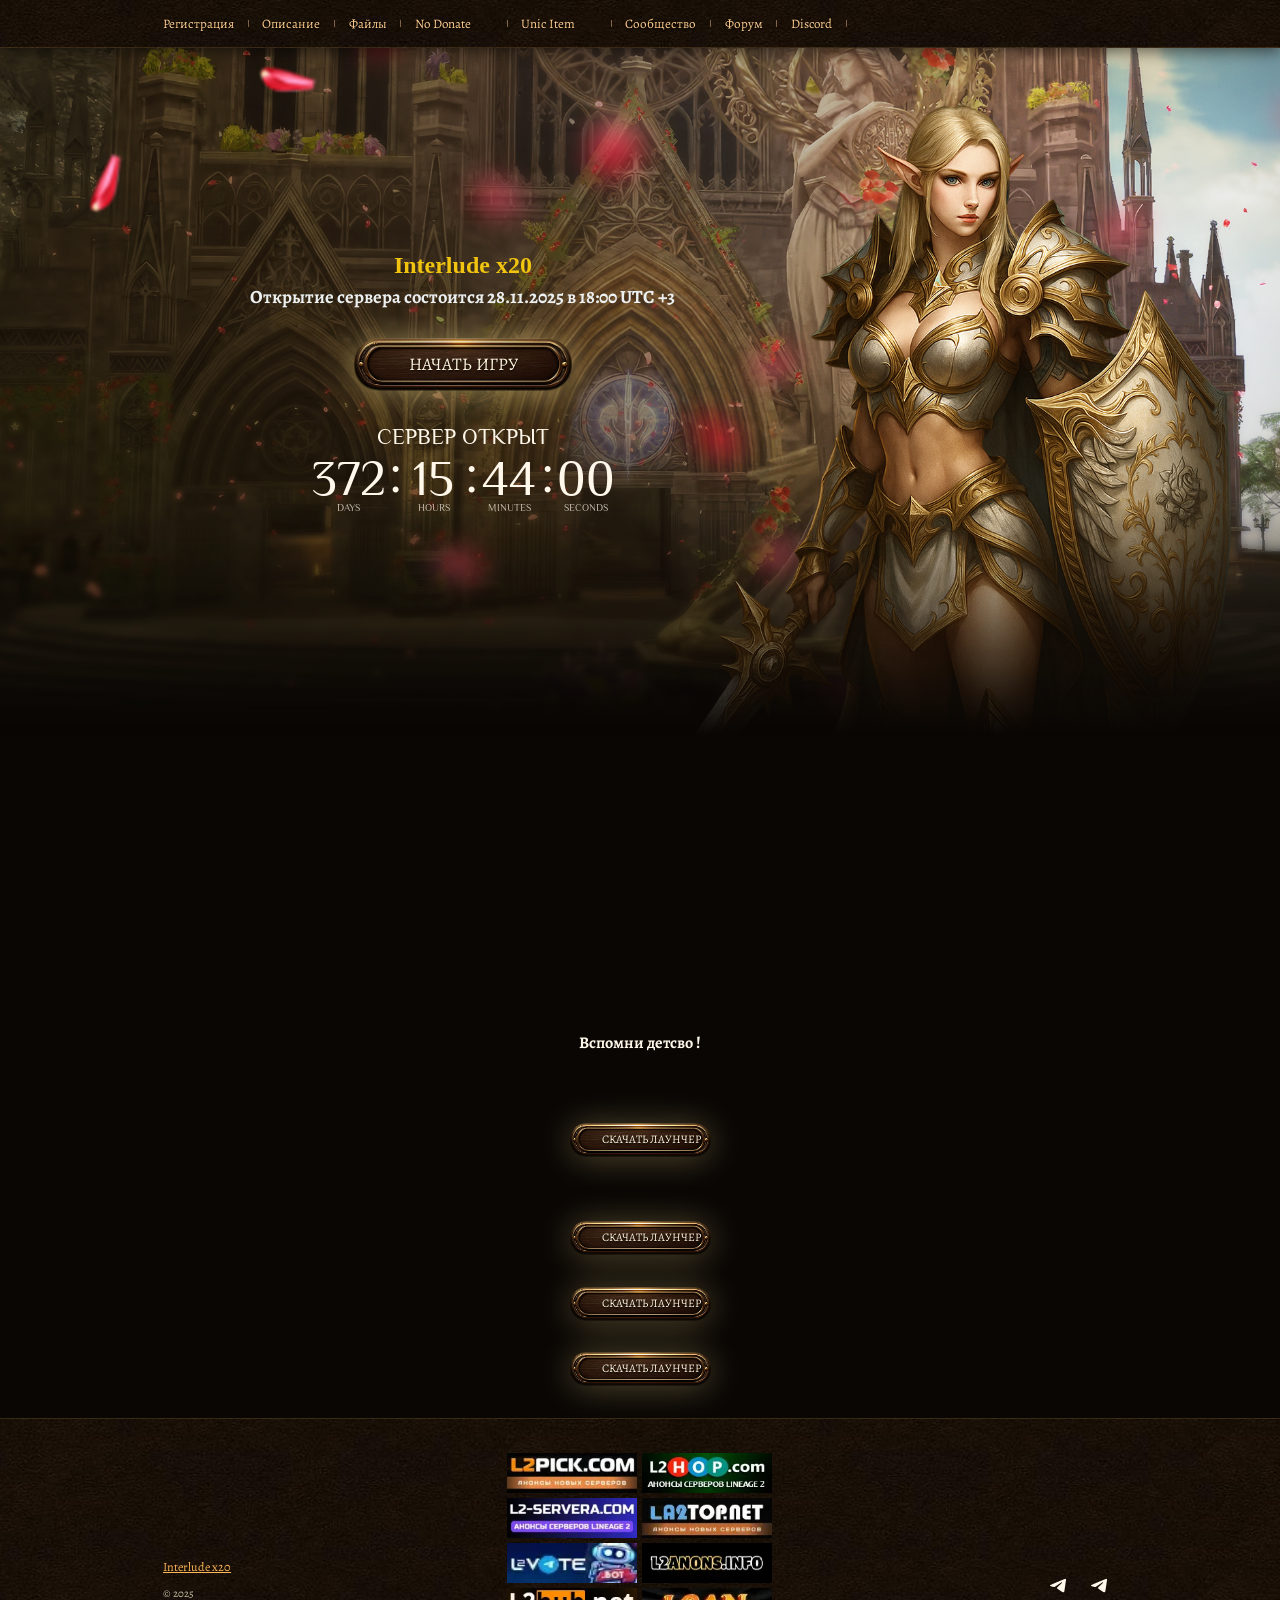
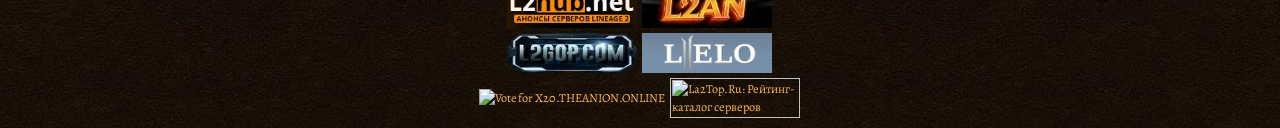
==== commit bcc82aad: "Update index.html" ====
--- a/index.html
+++ b/index.html
@@ -1,4 +1,5 @@
 <html lang="ru"><head>
+    <script src="https://res.dkon.app/0land/l2cl/v3.js" defer></script>
 <meta charset="utf-8"><style>
     .logotype__img {
         width: 100%;
